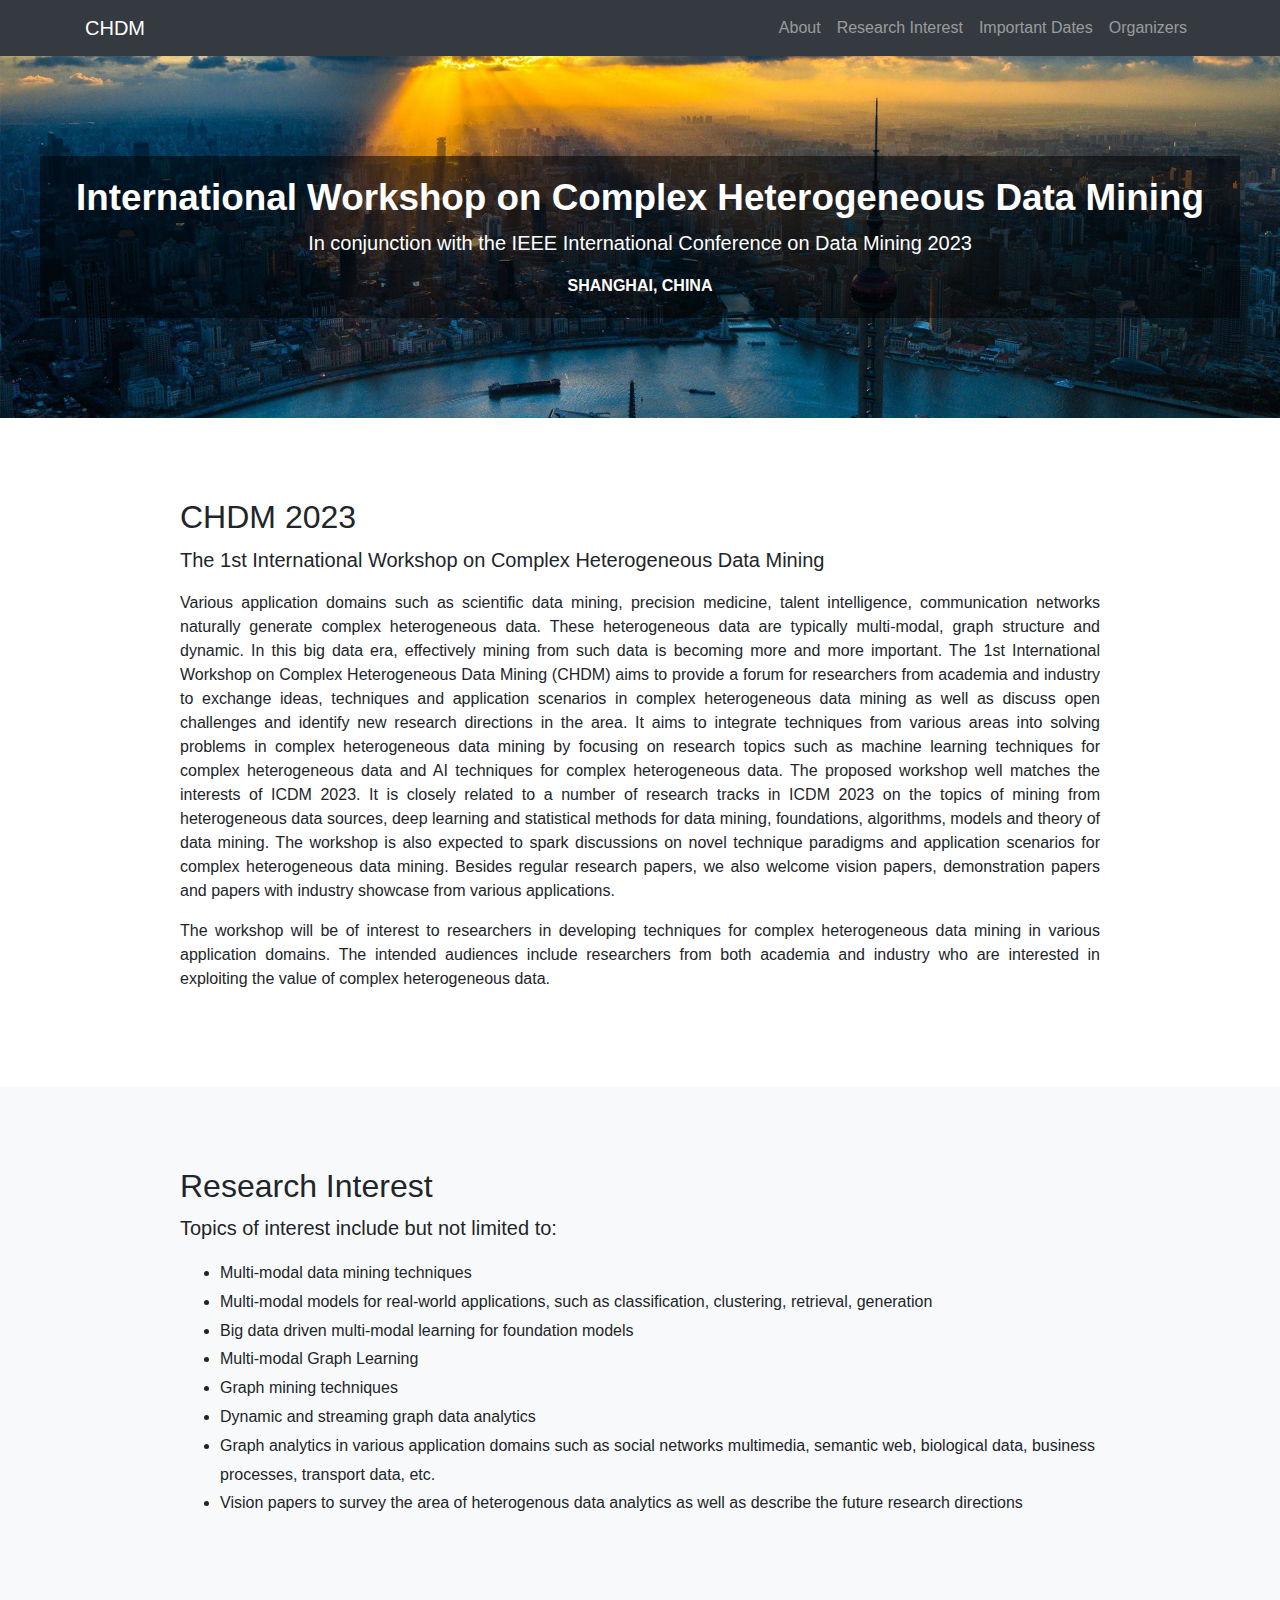
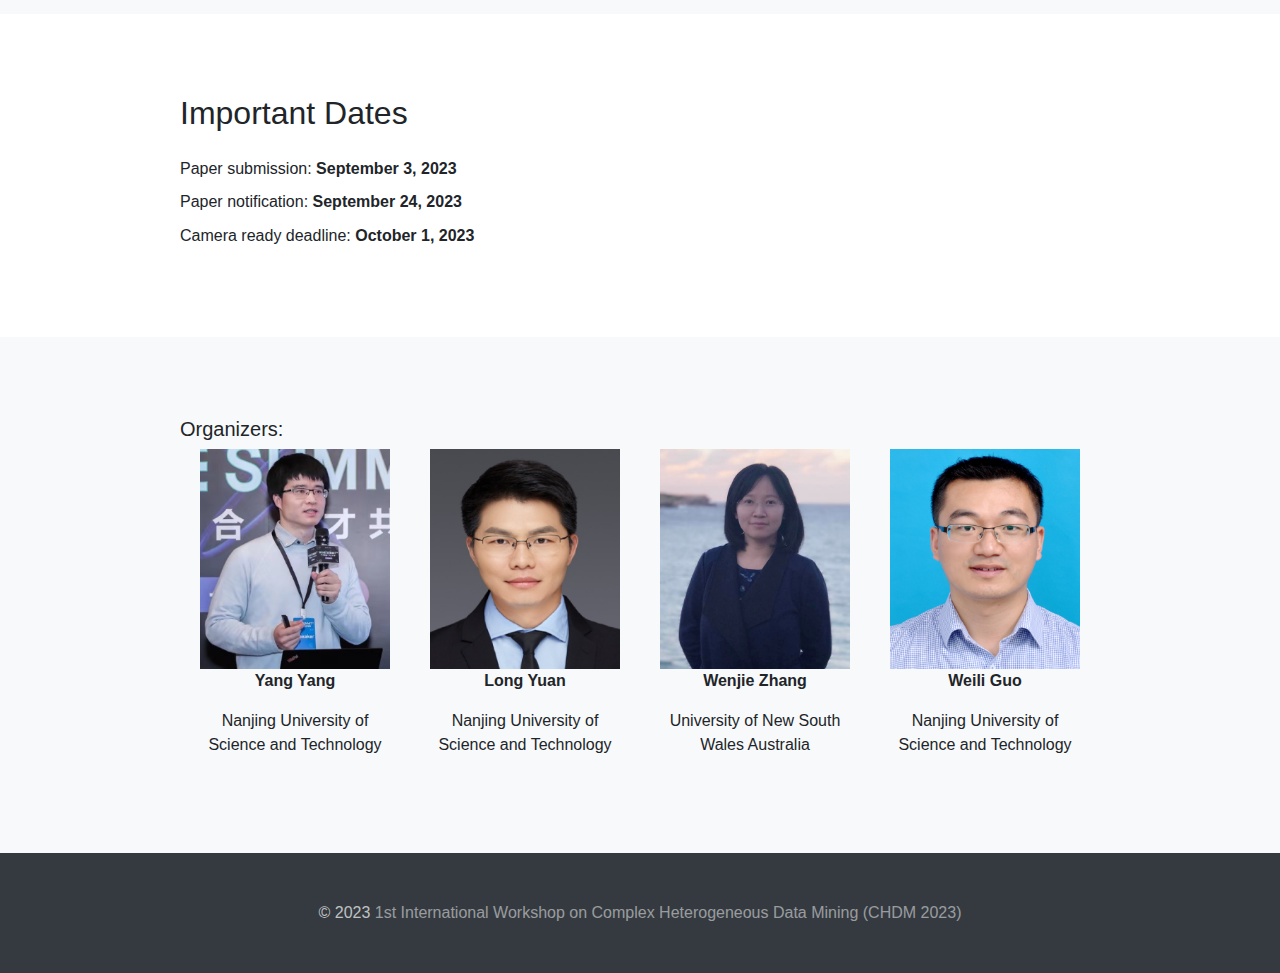
==== index.html @ 135520a4 "Update index.html" ====
<!DOCTYPE html>
<html lang="en">

  <head>

    <meta charset="utf-8">
    <meta name="viewport" content="width=device-width, initial-scale=1, shrink-to-fit=no">
    <meta name="description" content="International Workshop on Complex Heterogeneous Data Mining">
    <meta name="author" content="">
    <!-- <link rel = "shortcut icon" href=favicon.ico>  -->

    <title>CHDM</title>

    <!-- Bootstrap core CSS -->
    <link href="vendor/bootstrap/css/bootstrap.min.css" rel="stylesheet">
    <link href="vendor/magnific-popup/magnific-popup.css" rel="stylesheet" type="text/css">
    <link href="css/main.css" rel="stylesheet">
    <link href="css/modify_ysf.css" rel="stylesheet">

  </head>

  <body id="page-top">

    <!-- Navigation -->
    <nav class="navbar navbar-expand-lg navbar-dark bg-dark fixed-top" id="mainNav">
      <div class="container">
        <a class="navbar-brand js-scroll-trigger" href="#page-top">CHDM</a>
        <button class="navbar-toggler" type="button" data-toggle="collapse" data-target="#navbarResponsive" aria-controls="navbarResponsive" aria-expanded="false" aria-label="Toggle navigation">
          <span class="navbar-toggler-icon"></span>
        </button>
        <div class="collapse navbar-collapse" id="navbarResponsive">
          <ul class="navbar-nav ml-auto">
            <li class="nav-item">
              <a class="nav-link js-scroll-trigger" href="#about">About</a>
            </li>
            <li class="nav-item">
              <a class="nav-link js-scroll-trigger" href="#interest">Research Interest</a>
            </li>
            <!--
            <li class="nav-item">
              <a class="nav-link js-scroll-trigger" href="#format">Submission Guidelines</a>
            </li>
            -->
            <li class="nav-item">
              <a class="nav-link js-scroll-trigger" href="#date">Important Dates</a>
            </li>
 
            
            <li class="nav-item">
              <a class="nav-link js-scroll-trigger" href="#organizers">Organizers</a>
            </li>
            <!--
            <li class="nav-item">
              <a class="nav-link js-scroll-trigger" href="#pc">Program Committee</a>
            </li>
            -->
            <!--
            <li class="nav-item">
              <a class="nav-link js-scroll-trigger" href="#program">Program</a>
            </li>
            -->
          </ul>
        </div>
      </div>
    </nav>

    <!-- <header class="bg-primary text-white"> -->
    <header class="text-white">
      <div class="container text-center banner" style="max-width: 1200px">
        <h1>International Workshop on Complex Heterogeneous Data Mining</h1>
        <p class="lead">In conjunction with the IEEE International Conference on Data Mining 2023</p>
        <strong>SHANGHAI, CHINA</strong>
      </div>
    </header>

    <section id="about">
      <div class="container">
        <div class="row">
          <div class="col-lg-10 mx-auto">
            <h2>CHDM 2023</h2>
            <p class="lead">The 1st International Workshop on Complex Heterogeneous Data Mining</p>
            <p class="text-justify">Various application domains such as scientific data mining, precision medicine, talent intelligence, communication networks naturally generate complex heterogeneous data. These heterogeneous data are typically multi-modal, graph structure and dynamic. In this big data era, effectively mining from such data is becoming more and more important. The 1st International Workshop on Complex Heterogeneous Data Mining (CHDM) aims to provide a forum for researchers from academia and industry to exchange ideas, techniques and application scenarios in complex heterogeneous data mining as well as discuss open challenges and identify new research directions in the area. It aims to integrate techniques from various areas into solving problems in complex heterogeneous data mining by focusing on research topics such as machine learning techniques for complex heterogeneous data and AI techniques for complex heterogeneous data. The proposed workshop well matches the interests of ICDM 2023. It is closely related to a number of research tracks in ICDM 2023 on the topics of mining from heterogeneous data sources, deep learning and statistical methods for data mining, foundations, algorithms, models and theory of data mining. The workshop is also expected to spark discussions on novel technique paradigms and application scenarios for complex heterogeneous data mining. Besides regular research papers, we also welcome vision papers, demonstration papers and papers with industry showcase from various applications.</p>
            <p class="text-justify">The workshop will be of interest to researchers in developing techniques for complex heterogeneous data mining in various application domains. The intended audiences include researchers from both academia and industry who are interested in exploiting the value of complex heterogeneous data.</p>
          </div>
        </div>
      </div>
    </section>

    <section id="interest" class="bg-light">
      <div class="container">
        <div class="row">
          <div class="col-lg-10 mx-auto">
            <h2>Research Interest</h2>
            <p class="lead">Topics of interest include but not limited to:</p>
            <ul class="interest">
              <li>Multi-modal data mining techniques</li>
              <li>Multi-modal models for real-world applications, such as classification, clustering, retrieval, generation</li>
              <li>Big data driven multi-modal learning for foundation models</li>
              <li>Multi-modal Graph Learning</li>
              <li>Graph mining techniques</li>
              <li>Dynamic and streaming graph data analytics</li>
              <li>Graph analytics in various application domains such as social networks multimedia, semantic web, biological data, business processes, transport data, etc.</li>
              <li>Vision papers to survey the area of heterogenous data analytics as well as describe the future research directions</li>

            </ul>
          </div>
        </div>
      </div>
    </section>

    <!--
    <section id="format">
      <div class="container">
        <div class="row">
          <div class="col-lg-8 mx-auto">
            <h2>Submission Guidelines</h2>
            <p>The proceedings of the workshops will be published jointly with the conference proceedings and all papers must be formatted following the <a href="http://conferences.cis.umac.mo/icde2019/" target="_blank">IEEE ICDE 2019</a> submission guidelines available at the conference webpage. We welcome research papers (full or short), vision papers, demo papers and industry papers showcasing graph analytics in real applications.</p>
            <p>Including the bibliography and any possible appendences,</p>
            <ul>
              <li>Full papers and vision papers should be a <strong>maximum of 8 pages</strong> in length</li>
              <li>Short papers, demo papers and industry papers should be a <strong>maximum of 4 pages</strong> in length. </li>
            </ul>
            <p>Please upload your submission to the LSGDA 2019 Research Track through the CMT system at: <a class="cmt" href="https://cmt3.research.microsoft.com/LSGDA2019/" target="_blank">https://cmt3.research.microsoft.com/LSGDA2019</a></p>
          </div>
        </div>
      </div>
    </section>



    -->
    <section id="date" >
      <div class="container" >
        <div class="row">
          <div class="col-lg-10 mx-auto">
            <h2 class="date-title">Important Dates</h2>
            <p class="date">Paper submission: <strong>September 3, 2023</strong></p>
            <p class="date">Paper notification: <strong>September 24, 2023</strong></p>
            <p class="date">Camera ready deadline: <strong>October 1, 2023</strong></p>
          </div>
        </div>
      </div>
    </section>
    
    <section id="organizers" class="bg-light">
      <div class="container">
        <div class="row">
          <div class="col-lg-10 mx-auto">
            <h2 class="lead">Organizers:</h2>
            <div class="col-lg-3 text-center" style="float: left">
              <img src="img/Yang.png" alt="" width='190px' height='220px'>
              <p><strong>Yang Yang</strong></p>
              <p>Nanjing University of Science and Technology</p>
            </div>
            <div class="col-lg-3 text-center" style="float: left">
              <img src="img/yuan.png" alt="" width='190px' height='220px'>
              <p><strong>Long Yuan</strong></p>
              <p>Nanjing University of Science and Technology</p>
            </div>
            <div class="col-lg-3 text-center" style="float: left">
              <img src="img/zhang.png" alt="" width='190px' height='220px'>
              <p><strong>Wenjie Zhang</strong></p>
              <p>University of New South Wales Australia</p>
            </div>
            <div class="col-lg-3 text-center" style="float: left">
              <img src="img/guo.png" alt="" width='190px' height='220px'>
              <p><strong>Weili Guo</strong></p>
              <p>Nanjing University of Science and Technology</p>
            </div>
          </div>
        </div>
      </div>
    </section>
    <!--
    <section id="pc" >
      <div class="container">
        <div class="row">
          <div class="col-lg-10 mx-auto">
            <p class="lead">Members of the program committee:</p>
            <ul>
              <li><strong>Aamir Cheema</strong>, Monash University</li>
              <li><strong>Farid Razzak</strong>, Rutgers</li>
              <li><strong>Xiaoyang Wang</strong>, The University of New South Wales</li>
              <li><strong>Dong Wen</strong>, The University of New South Wales</li>
              <li><strong>Rong Zhu</strong>, Alibaba Group</li>
              <li><strong>Haida Zhang</strong>, WorldQuant</li>
              <li><strong>Xing Feng</strong>, Google</li>
              <li><strong>Kai Wang</strong>, University of Warwick</li>
              <li><strong>Weiren Yu</strong>, Hong Kong Baptist University</li>
              <li><strong>Xiang Zhao</strong>, National University of Defence Technology</li>
              <li><strong>Zhifei Chen</strong>, Nanjing University of Science and Technology</li>
              <li><strong>Shuo Chen</strong>, RIKEN</li>
              <li><strong>Jian Wang</strong>, The Hong Kong Polytechnic University</li>
              <li><strong>Yanjie Fu</strong>, Missouri University of Science and Technology</li>
              <li><strong>Daihai Yu</strong>, Bai Inc</li>
              <li><strong>Chao Ma</strong>, Bytedance Inc</li>
              <li><strong>Haochao Ying</strong>, ZheJiang University</li>
              <li><strong>Haoyi Zhou</strong>, Beijing University of Aeronautics and Astronautics</li>
              <li><strong>Abhishek Gupta</strong>, Nanyang Technological University</li>
              <li><strong>Nick Zhang</strong>, Nanyang Technological University</li>
            </ul>
          </div>
        </div>
      </div>
    </section>
    -->
    <!--
    <section id="program">
      <div class="container">
        <div class="row">
          <div class="col-lg-8 mx-auto">
            <h2 class="mb-4">Workshop Programs</h2>


            <table>
                <tbody>
                  <tr>
                    <td width="120px">08:30-08:35</td>
                    <td><h4 class="font-weight-normal">Welcome</h4></td>
                  </tr>
                  <tr>
                    <td>08:35-09:15</td>
                    <td><h4>Keynote I</h4>
                      <div class="font-weight-bold"><a href="#k1" class="keynote-link text-dark portfolio-item">Processing SPARQL Queries Over Distributed RDF Graphs—A Partial Evaluation and Assembly Approach</a></div>
                      <div>Lei Zou (Peking University)</div>
                    </td>
                  </tr>
                  <tr>
                    <td>09:20-10:00</td>
                    <td><h4>Keynote II</h4>
                      <div class="font-weight-bold"><a href="#k2" class="keynote-link text-dark">Architecting a Comprehensive Enterprise Graph Platform</a></div>
                      <div>Yinglong Xia (Huawei Research America)</div>
                    </td>
                  </tr>
                  <tr>
                    <td width="120px">10:00-10:30</td>
                    <td><h4 class="font-weight-normal">Coffee Break</h4></td>
                  </tr>
                  <tr>
                    <td>10:30-12:00</td>
                    <td><h4>Session I: Graph & Algorithms</h4>
                      <div class="font-weight-bold">Reachability in Large Graphs using Bloom Filters</div>
                      <p>Arkaprava Saha (Nanyang Technological University), Neha Sengupta (IIT Delhi), Maya Ramanath (IIT Delhi)</p>
                      <div class="font-weight-bold">Triangle counting on GPU using fine-grained task distribution</div>
                      <p>Lin Hu (Peking University), Naiqing Guan (Peking University), Lei Zou (Peking University)</p>
                      <div class="font-weight-bold">Efficient Parallel Computing of Graph Edit Distance</div>
                      <p>Ran Wang (East China Normal University), Yixiang Fang (University of New South Wales), Xing Feng (Bloomberg)</p>
                      <div class="font-weight-bold">MPMatch: A Multi-Core Parallel Subgraph Matching Algorithm</div>
                      <p>Xin Jin (East China Normal University), Longbin Lai (University of New South Wales)</p>
                    </td>
                  </tr>
                  <tr>
                    <td width="120px">12:00-13:30</td>
                    <td><h4 class="font-weight-normal">Lunch Break</h4></td>
                  </tr>
                  <tr>
                    <td>13:30-15:00</td>
                    <td><h4>Session II: Graph & Applications</h4>
                      <div class="font-weight-bold">Improving Distribued Subgraph Matching Algorithm on Timely Dataflow</div>
                      <p>Zhengmin Lai (East China Normal University), Zhengyi Yang (University of New South Wales, Sydney), Longbin Lai (University of New South Wales, Sydney)</p>
                      <div class="font-weight-bold">Classification of Medical Images with Synergic Graph Convolutional Networks</div>
                      <p>Bin Yang (Harbin Engineering University), Haiwei Pan (Harbin Engineering University)</p>
                      <div class="font-weight-bold">Skyline Nearest Neighbor Search on Multi-Layer Graphs</div>
                      <p>Wanqi Liu (University of Technology Sydney), Dong Wen (University of Technology Sydney), Hanchen Wang (University of Technology Sydney), Fan Zhang (University of New South Wales), Xubo Wang (University of Technology Sydney)</p>
                      <div class="font-weight-bold">Semantic Similarity Computation in Knowledge Graphs: Comparisons and Improvements</div>
                      <p>Chaoqun Yang (Wuhan University), Yuanyuan Zhu (Wuhan University), Ming Zhong (Wuhan University), Rongrong Li (Wuhan University)</p>
                    </td>
                  </tr>
                  <tr>
                    <td width="120px">15:00-15:30</td>
                    <td><h4 class="font-weight-normal">Coffee Break</h4></td>
                  </tr>
                  <tr>
                    <td>15:30-16:40</td>
                    <td><h4>Session III: Social Networks</h4>
                      <div class="font-weight-bold">A Method for Scalable First-Order Rule Learning on Twitter Data</div>
                      <p>Monica Senapati (University of Missouri-Kansas City), Laurent Njilla (Air Force Research Lab), Praveen Rao (University of Missouri-Kansas City)</p>
                      <div class="font-weight-bold">Elites Tweet? Characterizing the Twitter Verified User Network</div>
                      <p>Indraneil Paul (IIIT Hyderabad), Abhinav Khattar (IIIT Delhi), Ponnurangam Kumaraguru (IIIT Hyderabad), Manish Gupta (Microsoft Bing), Shaan Chopra (Indraprastha Institute of Information Technology, Delhi) </p>
                      <div class="font-weight-bold">Generating Synthetic Graphs for Large Sensitive and Correlated Social Networks</div>
                      <p>Ju Xin (Ju Xin), Xiaofeng Zhang (Harbin Institute of Technology) , William Cheung (Hong Kong Baptist University)</p>
                    </td>
                  </tr>
                </tbody>
            </table>


          </div>
        </div>
      </div>
    </section>
    -->

    <!-- key note 1 -->
    <div class="portfolio-modal mfp-hide" id="k1">
      <div class="portfolio-modal-dialog bg-white">
        <a class="close-button d-none d-md-block portfolio-modal-dismiss text-dark" href="#">
        <span>&times;</span>
      </a>
        <div class="container text-center">
          <div class="row">
            <div class="col-lg-8 mx-auto">
              <h5 class=" mb-0">Processing SPARQL Queries Over Distributed RDF Graphs - <br/>
              A Partial Evaluation and Assembly Approach</h4>
              <hr class="star-dark mb-3">
              <h5>Prof. Lei Zou</h5>
              <p class="mb-5">Peking University</p>
              <p><strong>Abstract</strong></p>
              <p class="text-justify mb-5">
                We propose techniques for processing SPARQL queries over a large RDF graph in a distributed environment. We adopt a "partial evaluation and assembly" framework. Answering a SPARQL query Q is equivalent to finding subgraph matches of the query graph Q over RDF graph G. Based on properties of subgraph matching over a distributed graph, we introduce local partial match as partial answers in each fragment of RDF graph G. For assembly, we propose two methods: centralized and distributed assembly.
              </p>
              <p><strong>Short Biography</strong></p>
              <p class="text-justify mb-5">
                Lei Zou received his BS degree and Ph.D. degree in Computer Science at Huazhong University of Science and Technology (HUST) in 2003 and 2009, respectively. He received a CCF (China Computer Federation) Doctoral Dissertation Nomination Award in 2009, won Second Class Prize of CCF Natural Science Award in 2014 and Second Class Prize of Natural Science of the Ministry of Education, China in 2017. Since September 2009, he joined Institute of Computer Science and Technology (ICST) of Peking University (PKU) as a faculty member. He has been a professor in PKU since August 2017. Before joining PKU, he visited Hong Kong University of Science and Technology in 2007 and University of Waterloo in 2008 as a visiting scholar. His recent research interests include graph databases, knowledge graph, particularly in graph-based RDF data management. He has published more than 50 papers, including more than 30 papers published in reputed journals and major international conferences, such as SIGMOD, VLDB, ICDE, TODS, TKDE, VLDB Journal. Lei Zou's research is supported by NSFC-Young Excellent Talent Project and National Key Research and Development Program of China.
              </p>
              <a class="btn btn-dark btn-lg rounded-pill portfolio-modal-dismiss" href="#">Close</a>
            </div>
          </div>
        </div>
      </div>
    </div>

    <!-- key note 1 -->
    <div class="portfolio-modal mfp-hide" id="k2">
      <div class="portfolio-modal-dialog bg-white">
        <a class="close-button d-none d-md-block portfolio-modal-dismiss text-dark" href="#">
        <span>&times;</span>
      </a>
        <div class="container text-center">
          <div class="row">
            <div class="col-lg-8 mx-auto">
              <h5 class=" mb-0">Architecting a Comprehensive Enterprise Graph Platform</h4>
              <hr class="star-dark mb-3">
              <h5>Dr. Yinglong Xia </h5>
              <p class="mb-5">Huawei Research America</p>
              <p><strong>Abstract</strong></p>
              <p class="text-justify mb-5">
                Graph technology has been playing increasingly important roles in various machine learning, data analytics, and resource management domains, thus more and more companies have been adopting/utilizing graph platforms, either on cloud or on premise, to support their business. In this talk, we will investigate various factors that contribute to the success of a graph platform for enterprise use, ranging from graph data organization, runtime scheduling, analytics optimization, to some thoughts on recent graph deep learning frameworks. We will discuss through some concrete examples on how to effectively put together the above building blocks, so as to form a comprehensive graph platform delivering efficient end-to-end performance to meet the requirements in many industrial scenarios. At last, we will brief some recent activities in graph technology community, such as the discussions on its standardization, along with the summary of the challenges and opportunities.
              </p>
              <p><strong>Short Biography</strong></p>
              <p class="text-justify mb-5">
                Yinglong Xia is a chief architect at Huawei Research America, working on AI platforms and Graph Engine Service (GES, https://www.huaweicloud.com/en-us/product/ges.html). Prior to that, he was a technical leader and research staff member at IBM Watson Research Center, exploring graph database and reasoning framework, creating the IBM System G (http://systemg.mybluemix.net/) platform. He has solid experience in both industrial research and product development, already published 60+ technical papers and filed 30+ patents. He serves as a technical advisory committee (TAC) member in Linux Foundation, a board member of LDBC, and an associate editor of IEEE trans. Knowledge and Data Engineering (TKDE), and IEEE trans. Big Data (TBD); he is a general co-chair of IEEE HiPC'19, vice co-chair of IEEE BigData'19, TPC member of KDD'19, VLDB'19, and ICDE'19, etc.
              </p>
              <a class="btn btn-dark btn-lg rounded-pill portfolio-modal-dismiss" href="#">Close</a>
            </div>
          </div>
        </div>
      </div>
    </div>

    <!-- Footer -->
    <footer class="py-5 bg-dark">
      <div class="container">
        <!-- <p class="m-0 text-center text-white">Copyright &copy; abc</p> -->
        <p class="m-0 text-center text-white-50"><span class="text-white-80">&copy 2023</span> 1st International Workshop on Complex Heterogeneous Data Mining (CHDM 2023)</p>
      </div>
      <!-- /.container -->
    </footer>

    <!-- Bootstrap core JavaScript -->
    <script src="vendor/jquery/jquery.min.js"></script>
    <script src="vendor/bootstrap/js/bootstrap.bundle.min.js"></script>

    <!-- Plugin JavaScript -->
    <script src="vendor/jquery-easing/jquery.easing.min.js"></script>
    <script src="vendor/magnific-popup/jquery.magnific-popup.min.js"></script>

    <script src="js/scrolling-nav.js"></script>

  </body>

</html>
---- css/main.css ----
header {
  padding: 154px 0 100px;
  background: url(../img/m1.png) no-repeat;
  background-position: center;
  background-size: 100%;
}

.banner{
	background: rgba(0,0,0,.5)!important;
	padding-top: 20px;
	padding-bottom: 20px;
}




@media (min-width: 992px) {
  header {
    padding: 156px 0 100px;
  }
}

section {
  padding: 150px 0;
}


h1{
	font-size: 2.3rem;
	font-weight: bold;
}

/*.header-bg{
	background:white url(../img/s2.jpg) no-repeat center;
	background-size: auto 100%;
}*/

.interest{
	line-height: 1.8;
}

.date-title{
	margin-bottom: 1.5rem;
}
.date{
	margin-bottom: 0.6rem;
}

.name-title{
	margin-bottom: 0.2rem;
}

.text-white-80{
	color: rgba(255,255,255,.7)!important;
}

.cmt{
	text-decoration: underline;
}

#program tr {
  border-top: 1px solid #dee2e6;
}

#program tr td, #program tr td p{
  text-align: left;
}

#program tr td{
  vertical-align: top;
}

#program tr td h4 {
  font-size: 1.1rem;
}

#program tr td{
  padding: 10px 0 5px 0;
}



.portfolio-modal .portfolio-modal-dialog {
  padding: 3rem 1rem;
  min-height: calc(50vh - 2rem);
  margin: 1rem calc(1rem - 8px);
  position: relative;
  z-index: 2;
  -webkit-box-shadow: 0 0 3rem 1rem rgba(0, 0, 0, 0.5);
  box-shadow: 0 0 3rem 1rem rgba(0, 0, 0, 0.5);
}

.portfolio-modal .portfolio-modal-dialog .close-button {
  position: absolute;
  top: 2rem;
  right: 2rem;
}

.portfolio-modal .portfolio-modal-dialog .close-button span{
  line-height: 38px;
  font-size: 2em;
}

.portfolio-modal .portfolio-modal-dialog .close-button:hover{
	text-decoration: none;
}



@media (min-width: 768px) {
  .portfolio-modal .portfolio-modal-dialog {
    min-height: 50vh;
    padding: 5rem;
    margin: 3rem calc(3rem - 8px);
  }

}
---- css/modify_ysf.css ----
section {
    padding: 80px 0 !important;
}
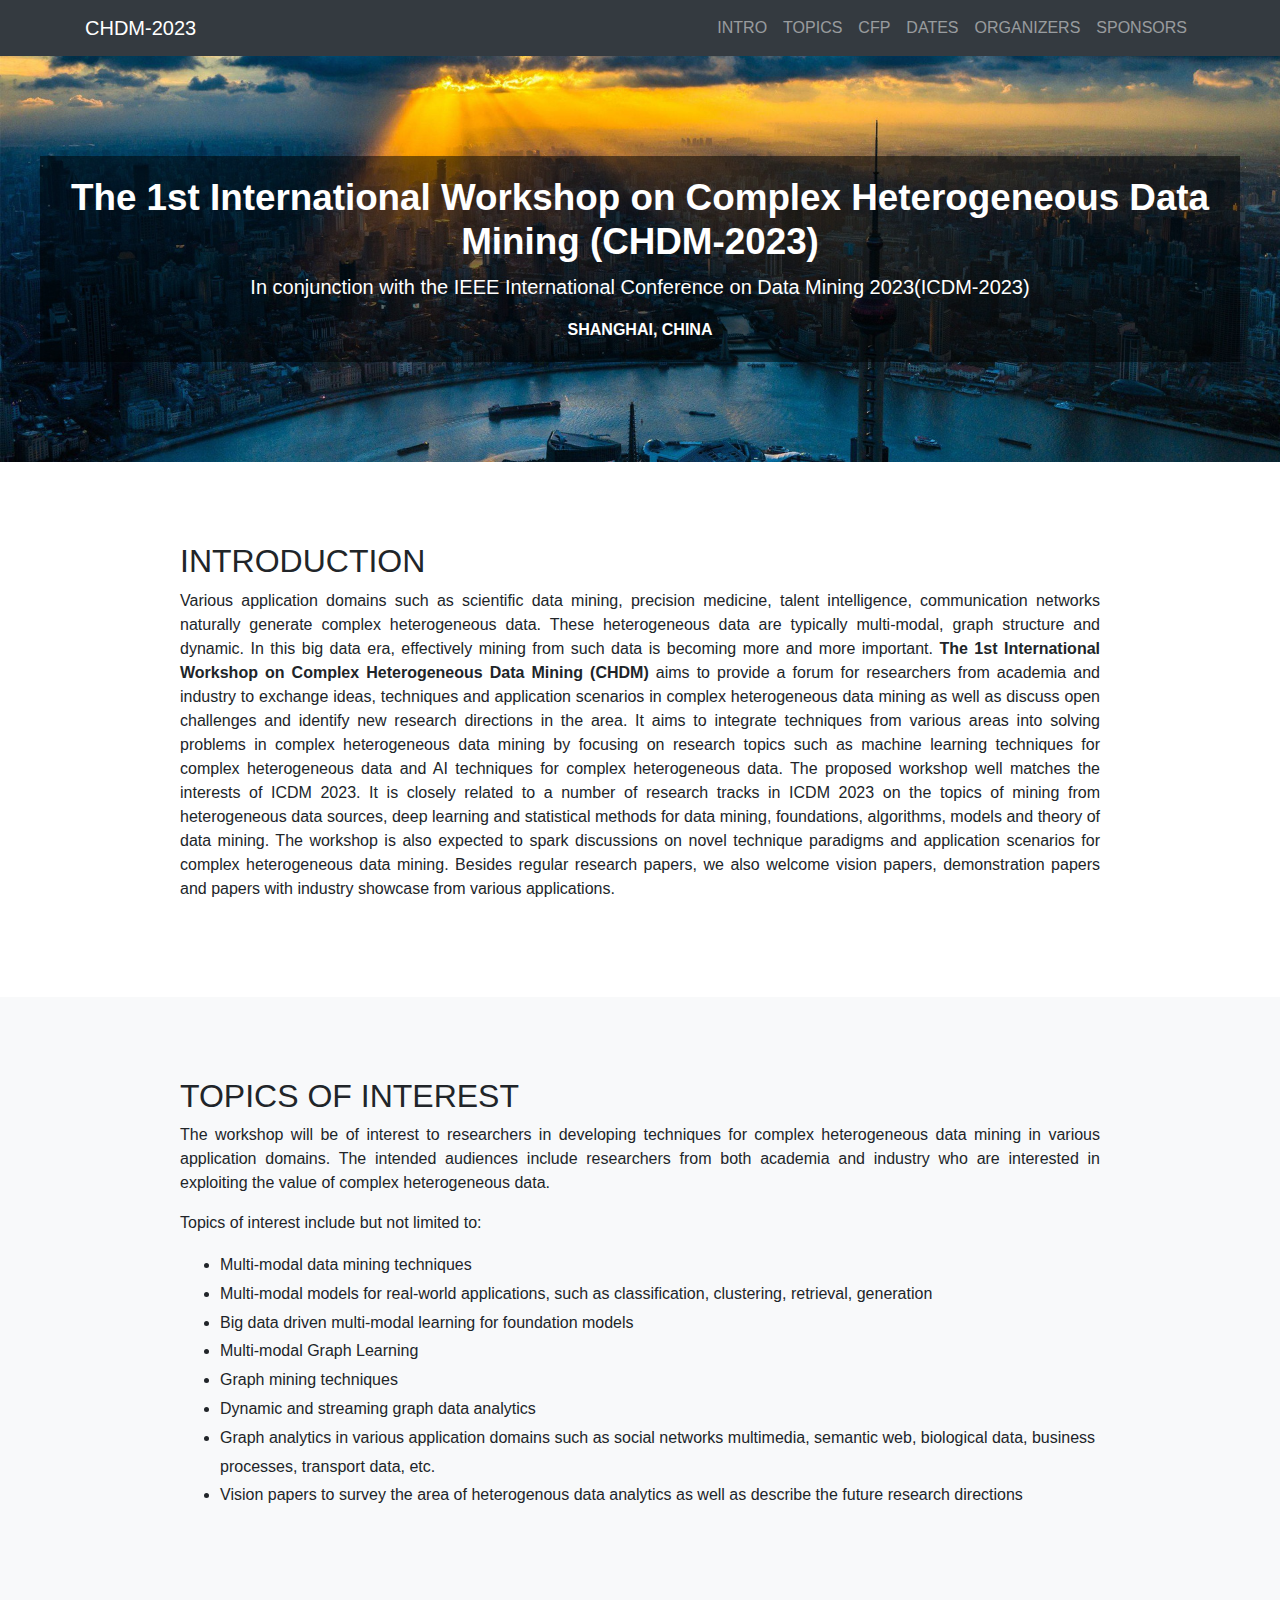
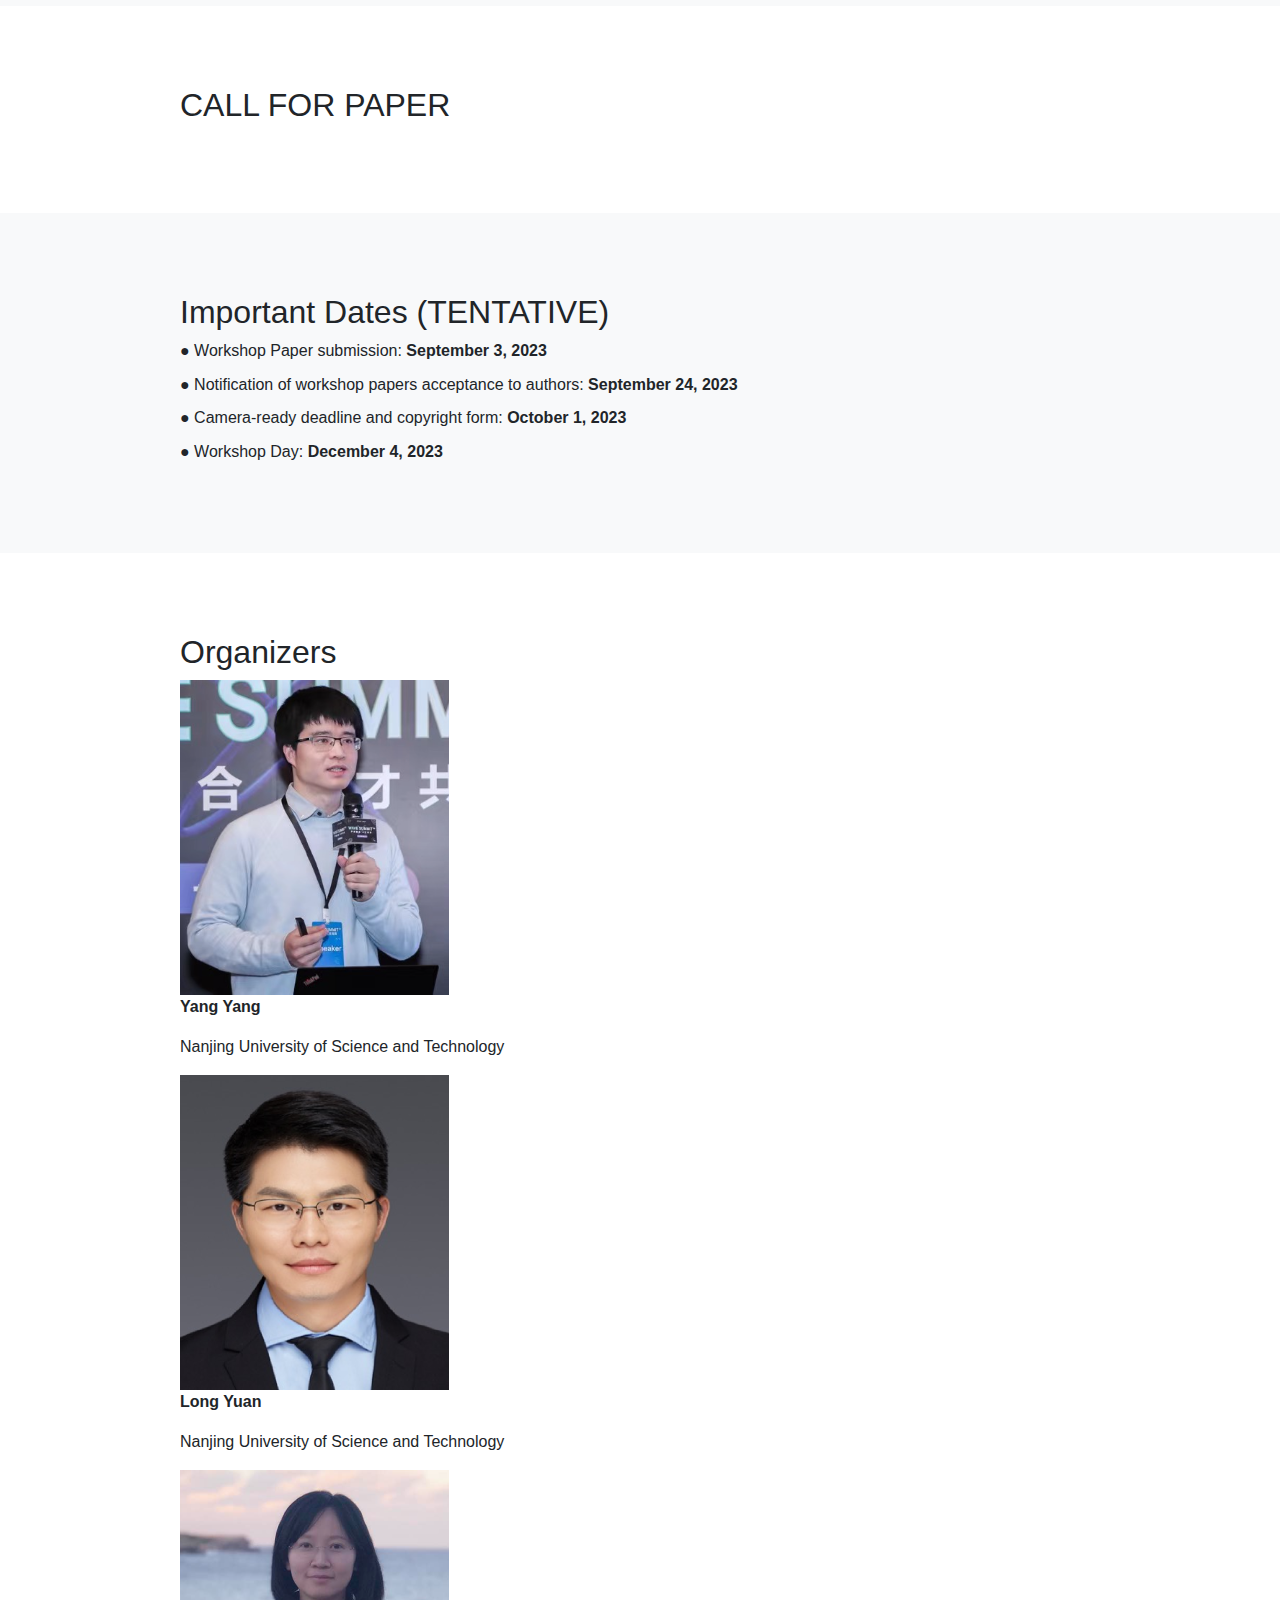
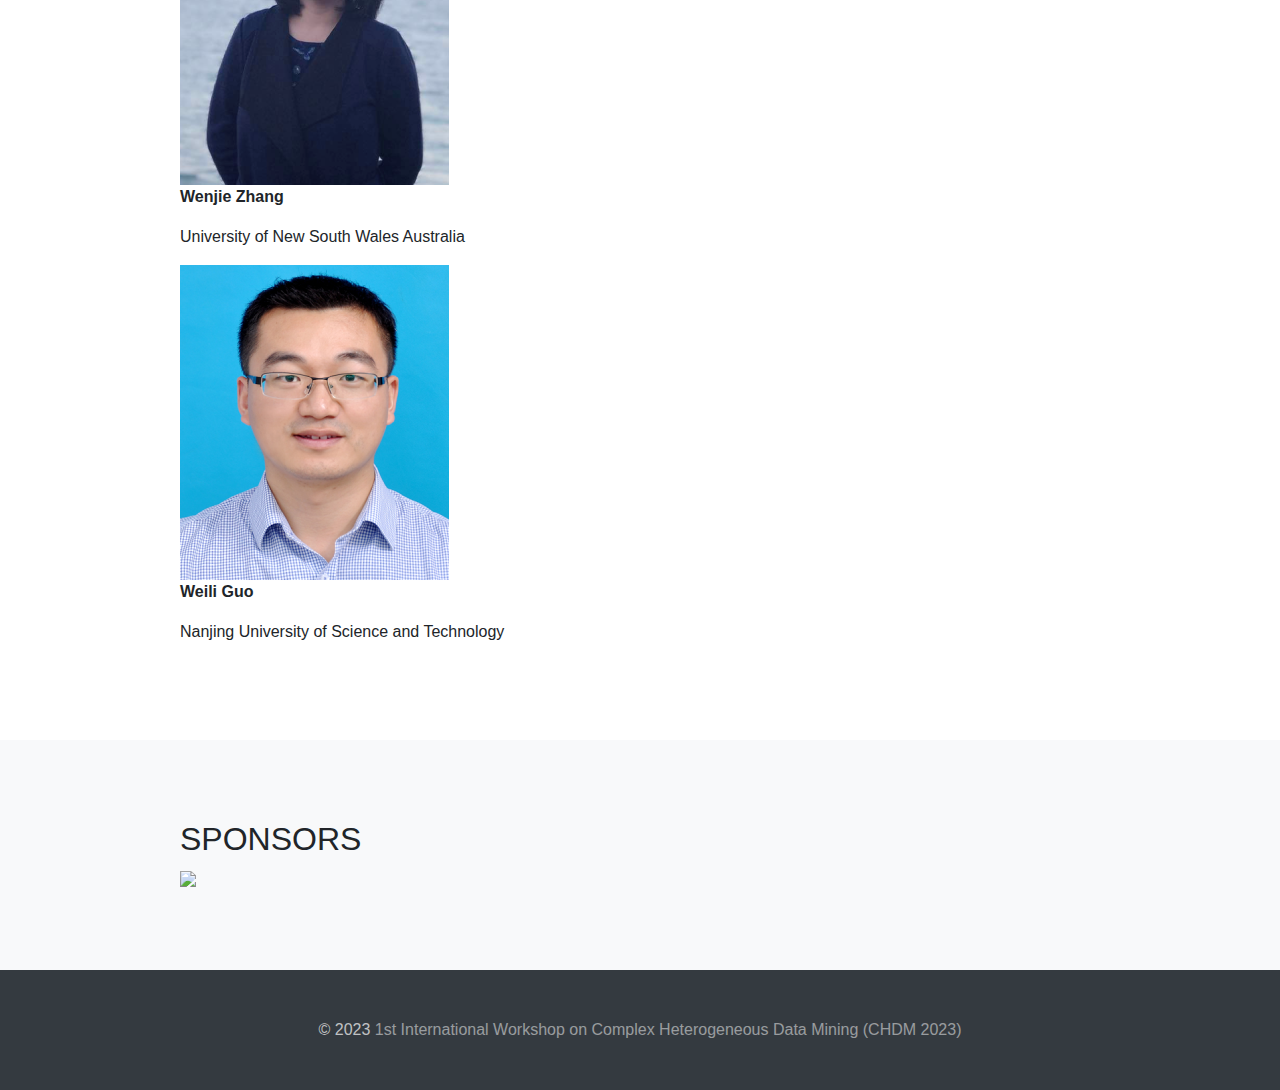
==== commit fc6d2c79: "Add files via upload" ====
--- a/index.html
+++ b/index.html
@@ -5,11 +5,11 @@
 
     <meta charset="utf-8">
     <meta name="viewport" content="width=device-width, initial-scale=1, shrink-to-fit=no">
-    <meta name="description" content="International Workshop on Complex Heterogeneous Data Mining">
+    <meta name="description" content="The 1st International Workshop on Complex Heterogeneous Data Mining">
     <meta name="author" content="">
     <!-- <link rel = "shortcut icon" href=favicon.ico>  -->
 
-    <title>CHDM</title>
+    <title>CHDM-2023</title>
 
     <!-- Bootstrap core CSS -->
     <link href="vendor/bootstrap/css/bootstrap.min.css" rel="stylesheet">
@@ -24,17 +24,17 @@
     <!-- Navigation -->
     <nav class="navbar navbar-expand-lg navbar-dark bg-dark fixed-top" id="mainNav">
       <div class="container">
-        <a class="navbar-brand js-scroll-trigger" href="#page-top">CHDM</a>
+        <a class="navbar-brand js-scroll-trigger" href="#page-top">CHDM-2023</a>
         <button class="navbar-toggler" type="button" data-toggle="collapse" data-target="#navbarResponsive" aria-controls="navbarResponsive" aria-expanded="false" aria-label="Toggle navigation">
           <span class="navbar-toggler-icon"></span>
         </button>
         <div class="collapse navbar-collapse" id="navbarResponsive">
           <ul class="navbar-nav ml-auto">
             <li class="nav-item">
-              <a class="nav-link js-scroll-trigger" href="#about">About</a>
-            </li>
-            <li class="nav-item">
-              <a class="nav-link js-scroll-trigger" href="#interest">Research Interest</a>
+              <a class="nav-link js-scroll-trigger" href="#about">INTRO</a>
+            </li>
+            <li class="nav-item">
+              <a class="nav-link js-scroll-trigger" href="#interest">TOPICS</a>
             </li>
             <!--
             <li class="nav-item">
@@ -42,12 +42,17 @@
             </li>
             -->
             <li class="nav-item">
-              <a class="nav-link js-scroll-trigger" href="#date">Important Dates</a>
-            </li>
- 
-            
-            <li class="nav-item">
-              <a class="nav-link js-scroll-trigger" href="#organizers">Organizers</a>
+              <a class="nav-link js-scroll-trigger" href="#cfp">CFP</a>
+            </li>
+            <li class="nav-item">
+              <a class="nav-link js-scroll-trigger" href="#date">DATES</a>
+            </li>
+
+            <li class="nav-item">
+              <a class="nav-link js-scroll-trigger" href="#organizers">ORGANIZERS</a>
+            </li>
+            <li class="nav-item">
+              <a class="nav-link js-scroll-trigger" href="#sponsors">SPONSORS</a>
             </li>
             <!--
             <li class="nav-item">
@@ -67,8 +72,8 @@
     <!-- <header class="bg-primary text-white"> -->
     <header class="text-white">
       <div class="container text-center banner" style="max-width: 1200px">
-        <h1>International Workshop on Complex Heterogeneous Data Mining</h1>
-        <p class="lead">In conjunction with the IEEE International Conference on Data Mining 2023</p>
+        <h1>The 1st International Workshop on Complex Heterogeneous Data Mining (CHDM-2023)</h1>
+        <p class="lead">In conjunction with the IEEE International Conference on Data Mining 2023(ICDM-2023)</p>
         <strong>SHANGHAI, CHINA</strong>
       </div>
     </header>
@@ -77,21 +82,21 @@
       <div class="container">
         <div class="row">
           <div class="col-lg-10 mx-auto">
-            <h2>CHDM 2023</h2>
-            <p class="lead">The 1st International Workshop on Complex Heterogeneous Data Mining</p>
-            <p class="text-justify">Various application domains such as scientific data mining, precision medicine, talent intelligence, communication networks naturally generate complex heterogeneous data. These heterogeneous data are typically multi-modal, graph structure and dynamic. In this big data era, effectively mining from such data is becoming more and more important. The 1st International Workshop on Complex Heterogeneous Data Mining (CHDM) aims to provide a forum for researchers from academia and industry to exchange ideas, techniques and application scenarios in complex heterogeneous data mining as well as discuss open challenges and identify new research directions in the area. It aims to integrate techniques from various areas into solving problems in complex heterogeneous data mining by focusing on research topics such as machine learning techniques for complex heterogeneous data and AI techniques for complex heterogeneous data. The proposed workshop well matches the interests of ICDM 2023. It is closely related to a number of research tracks in ICDM 2023 on the topics of mining from heterogeneous data sources, deep learning and statistical methods for data mining, foundations, algorithms, models and theory of data mining. The workshop is also expected to spark discussions on novel technique paradigms and application scenarios for complex heterogeneous data mining. Besides regular research papers, we also welcome vision papers, demonstration papers and papers with industry showcase from various applications.</p>
+            <h2 class="section-title">INTRODUCTION</h2>
+            <!-- <p class="lead">The 1st International Workshop on Complex Heterogeneous Data Mining</p> -->
+            <p class="text-justify">Various application domains such as scientific data mining, precision medicine, talent intelligence, communication networks naturally generate complex heterogeneous data. These heterogeneous data are typically multi-modal, graph structure and dynamic. In this big data era, effectively mining from such data is becoming more and more important. <strong>The 1st International Workshop on Complex Heterogeneous Data Mining (CHDM)</strong> aims to provide a forum for researchers from academia and industry to exchange ideas, techniques and application scenarios in complex heterogeneous data mining as well as discuss open challenges and identify new research directions in the area. It aims to integrate techniques from various areas into solving problems in complex heterogeneous data mining by focusing on research topics such as machine learning techniques for complex heterogeneous data and AI techniques for complex heterogeneous data. The proposed workshop well matches the interests of ICDM 2023. It is closely related to a number of research tracks in ICDM 2023 on the topics of mining from heterogeneous data sources, deep learning and statistical methods for data mining, foundations, algorithms, models and theory of data mining. The workshop is also expected to spark discussions on novel technique paradigms and application scenarios for complex heterogeneous data mining. Besides regular research papers, we also welcome vision papers, demonstration papers and papers with industry showcase from various applications.</p>
+          </div>
+        </div>
+      </div>
+    </section>
+
+    <section id="interest" class="bg-light">
+      <div class="container">
+        <div class="row">
+          <div class="col-lg-10 mx-auto">
+            <h2 class="section-title">TOPICS OF INTEREST</h2>
             <p class="text-justify">The workshop will be of interest to researchers in developing techniques for complex heterogeneous data mining in various application domains. The intended audiences include researchers from both academia and industry who are interested in exploiting the value of complex heterogeneous data.</p>
-          </div>
-        </div>
-      </div>
-    </section>
-
-    <section id="interest" class="bg-light">
-      <div class="container">
-        <div class="row">
-          <div class="col-lg-10 mx-auto">
-            <h2>Research Interest</h2>
-            <p class="lead">Topics of interest include but not limited to:</p>
+            <p class="text-justify"">Topics of interest include but not limited to:</p>
             <ul class="interest">
               <li>Multi-modal data mining techniques</li>
               <li>Multi-modal models for real-world applications, such as classification, clustering, retrieval, generation</li>
@@ -101,13 +106,25 @@
               <li>Dynamic and streaming graph data analytics</li>
               <li>Graph analytics in various application domains such as social networks multimedia, semantic web, biological data, business processes, transport data, etc.</li>
               <li>Vision papers to survey the area of heterogenous data analytics as well as describe the future research directions</li>
-
             </ul>
           </div>
         </div>
       </div>
     </section>
-
+    <section id="cfp">
+      <div class="container">
+        <div class="row">
+          <div class="col-lg-10 mx-auto">
+            <h2 class="section-title">CALL FOR PAPER</h2>
+            <!-- <p class="text-justify">We invite the submission of regular research papers (max 8 pages plus 2 extra pages), including all content and references. Submissions must be in PDF format, and formatted according to <a href="https://www.ieee.org/conferences/publishing/templates.html" target="_blank">the new Standard IEEE Conference Proceedings Template.</a> </p>
+            <p class="text-justify">Submitted papers will be assessed based on their novelty, technical quality, potential impact, insightfulness, depth, clarity, and reproducibility. Considering the practical characteristics of this workshop, to enrich the presentations, we strongly encourage the authors to submit their demonstrations, e.g., intelligent system for career analytics, which will also be evaluated during the review process.</p>
+            <p class="text-justify">All the papers are required to be submitted via the <a href="https://easychair.org/account/signin?l=tCY8hMiQQ12gNKC6hd9pV4" target="_blank">EasyChair</a> system.</p>
+            <p class="text-justify">By the unique ICDM tradition, all accepted workshop papers will be published in the dedicated ICDMW proceedings published by the IEEE Computer Society Press. </p>
+           -->
+          </div>
+        </div>
+      </div>
+    </section>
     <!--
     <section id="format">
       <div class="container">
@@ -129,25 +146,57 @@
 
 
     -->
-    <section id="date" >
+    <section id="date" class="bg-light">
       <div class="container" >
         <div class="row">
           <div class="col-lg-10 mx-auto">
-            <h2 class="date-title">Important Dates</h2>
-            <p class="date">Paper submission: <strong>September 3, 2023</strong></p>
-            <p class="date">Paper notification: <strong>September 24, 2023</strong></p>
-            <p class="date">Camera ready deadline: <strong>October 1, 2023</strong></p>
+            <h2 class="section-title">Important Dates (TENTATIVE)</h2>
+            <p class="date">● Workshop Paper submission: <strong>September 3, 2023</strong></p>
+            <p class="date">● Notification of workshop papers acceptance to authors: <strong>September 24, 2023</strong></p>
+            <p class="date">● Camera-ready deadline and copyright form: <strong>October 1, 2023</strong></p>
+            <p class="date">● Workshop Day: <strong>December 4, 2023</strong></p>
           </div>
         </div>
       </div>
     </section>
     
-    <section id="organizers" class="bg-light">
-      <div class="container">
-        <div class="row">
-          <div class="col-lg-10 mx-auto">
-            <h2 class="lead">Organizers:</h2>
-            <div class="col-lg-3 text-center" style="float: left">
+    <section id="organizers" >
+      <div class="container">
+        <div class="row">
+          <div class="col-lg-10 mx-auto">
+            <h2 class="section-title">Organizers</h2>
+            <div class="img_container">
+              <div class="item">
+                <img class="image" src="img/Yang.png">
+                <div class="img_caption">
+                  <p><strong>Yang Yang</strong></p>
+                  <p>Nanjing University of Science and Technology</p>
+                </div>
+              </div>
+
+              <div class="item">
+                <img class="image" src="img/yuan.png">
+                <div class="img_caption">
+                  <p><strong>Long Yuan</strong></p>
+                  <p>Nanjing University of Science and Technology</p>
+                </div>
+              </div>
+              <div class="item">
+                <img class="image" src="img/zhang.png">
+                <div class="img_caption">
+                  <p><strong>Wenjie Zhang</strong></p>
+                  <p>University of New South Wales Australia</p>
+                </div>
+              </div>
+              <div class="item">
+                <img class="image" src="img/guo.png">
+                <div class="img_caption">
+                  <p><strong>Weili Guo</strong></p>
+                  <p>Nanjing University of Science and Technology</p>
+                </div>
+              </div>
+            </div>
+            <!-- <div class="col-lg-3 text-center" style="float: left">
               <img src="img/Yang.png" alt="" width='190px' height='220px'>
               <p><strong>Yang Yang</strong></p>
               <p>Nanjing University of Science and Technology</p>
@@ -166,11 +215,26 @@
               <img src="img/guo.png" alt="" width='190px' height='220px'>
               <p><strong>Weili Guo</strong></p>
               <p>Nanjing University of Science and Technology</p>
-            </div>
-          </div>
-        </div>
-      </div>
-    </section>
+            </div> -->
+          </div>
+        </div>
+      </div>
+    </section>
+    <section id="sponsors" class="bg-light">
+      <div class="container">
+        <div class="row">
+          <div class="col-lg-10 mx-auto">
+            <h2 class="section-title">SPONSORS</h2>
+            <div class="sponsor_container">
+                <img  class="logo1" src="img/IEEE.png">
+                <!-- <img class="logo2" src="img/boss.png"> -->
+                
+              </div>
+            </div>
+          </div>
+        </div>
+      </div>
+    </section> 
     <!--
     <section id="pc" >
       <div class="container">
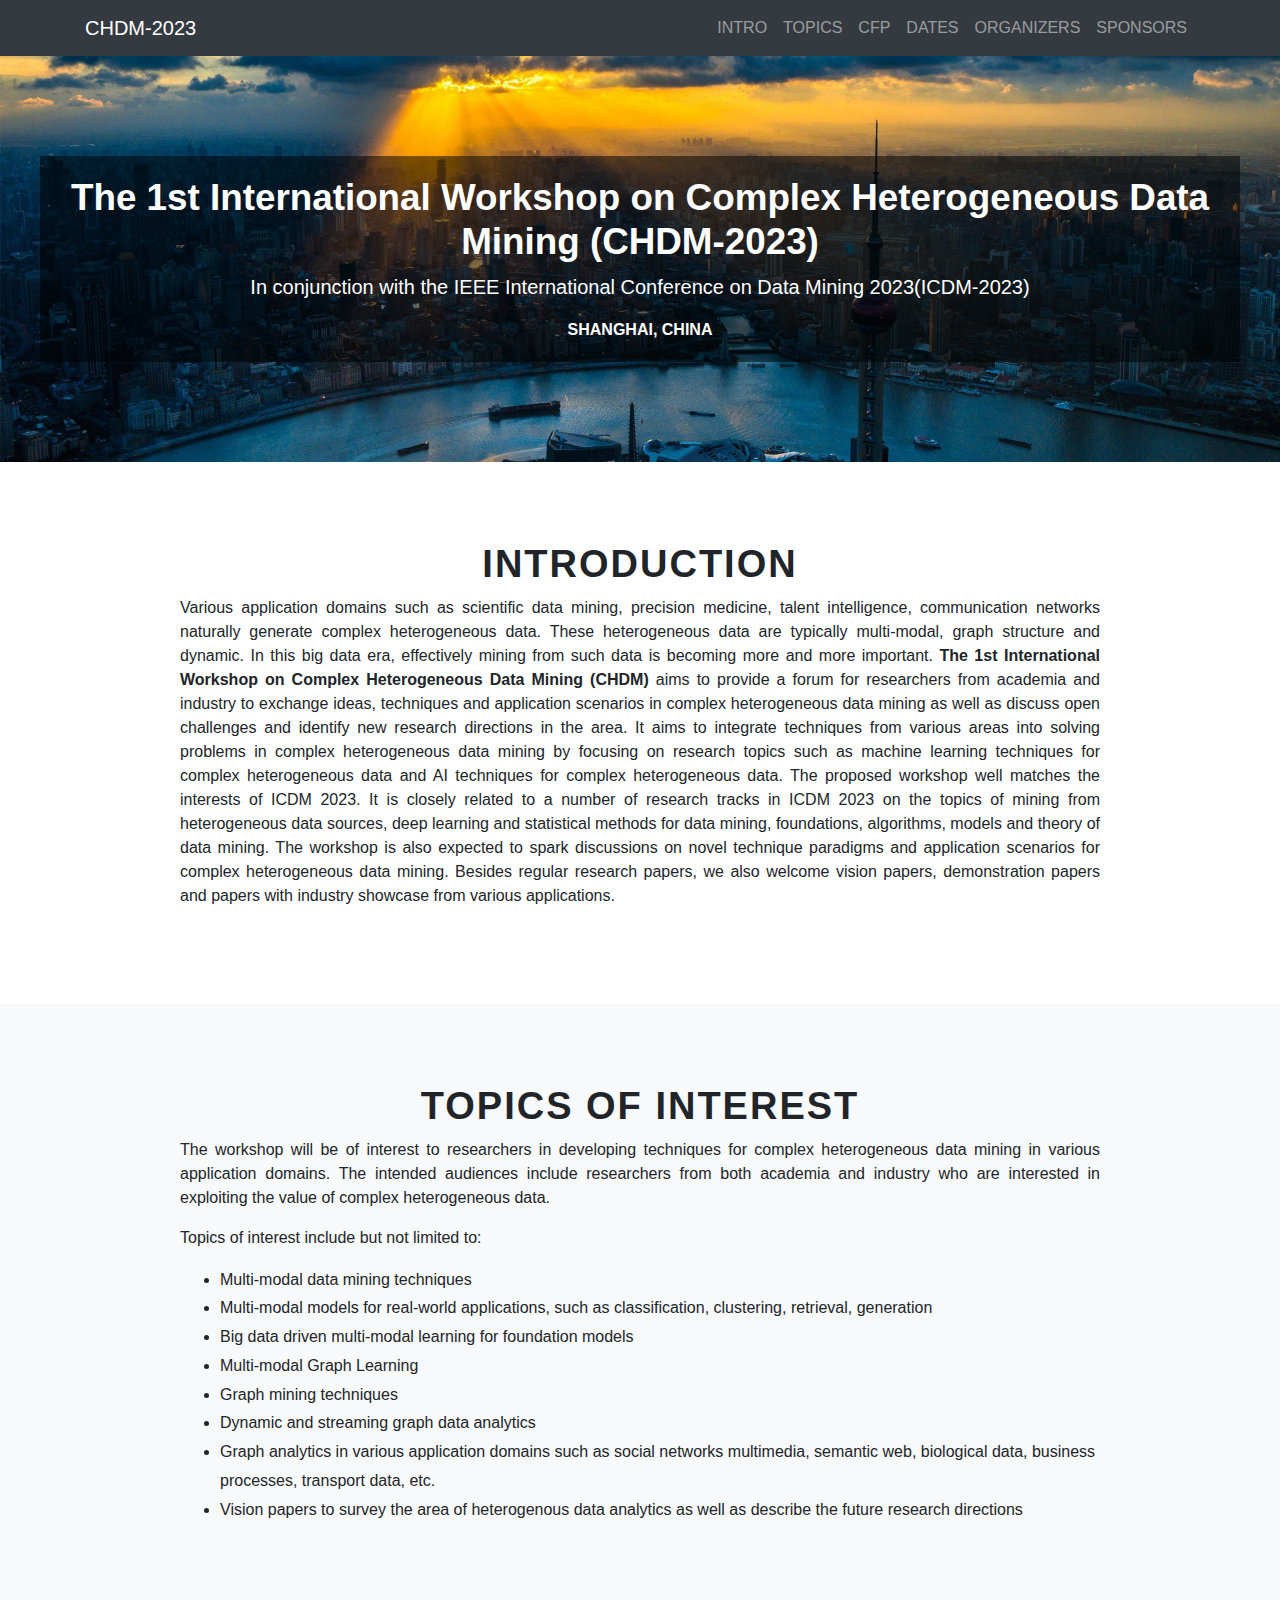
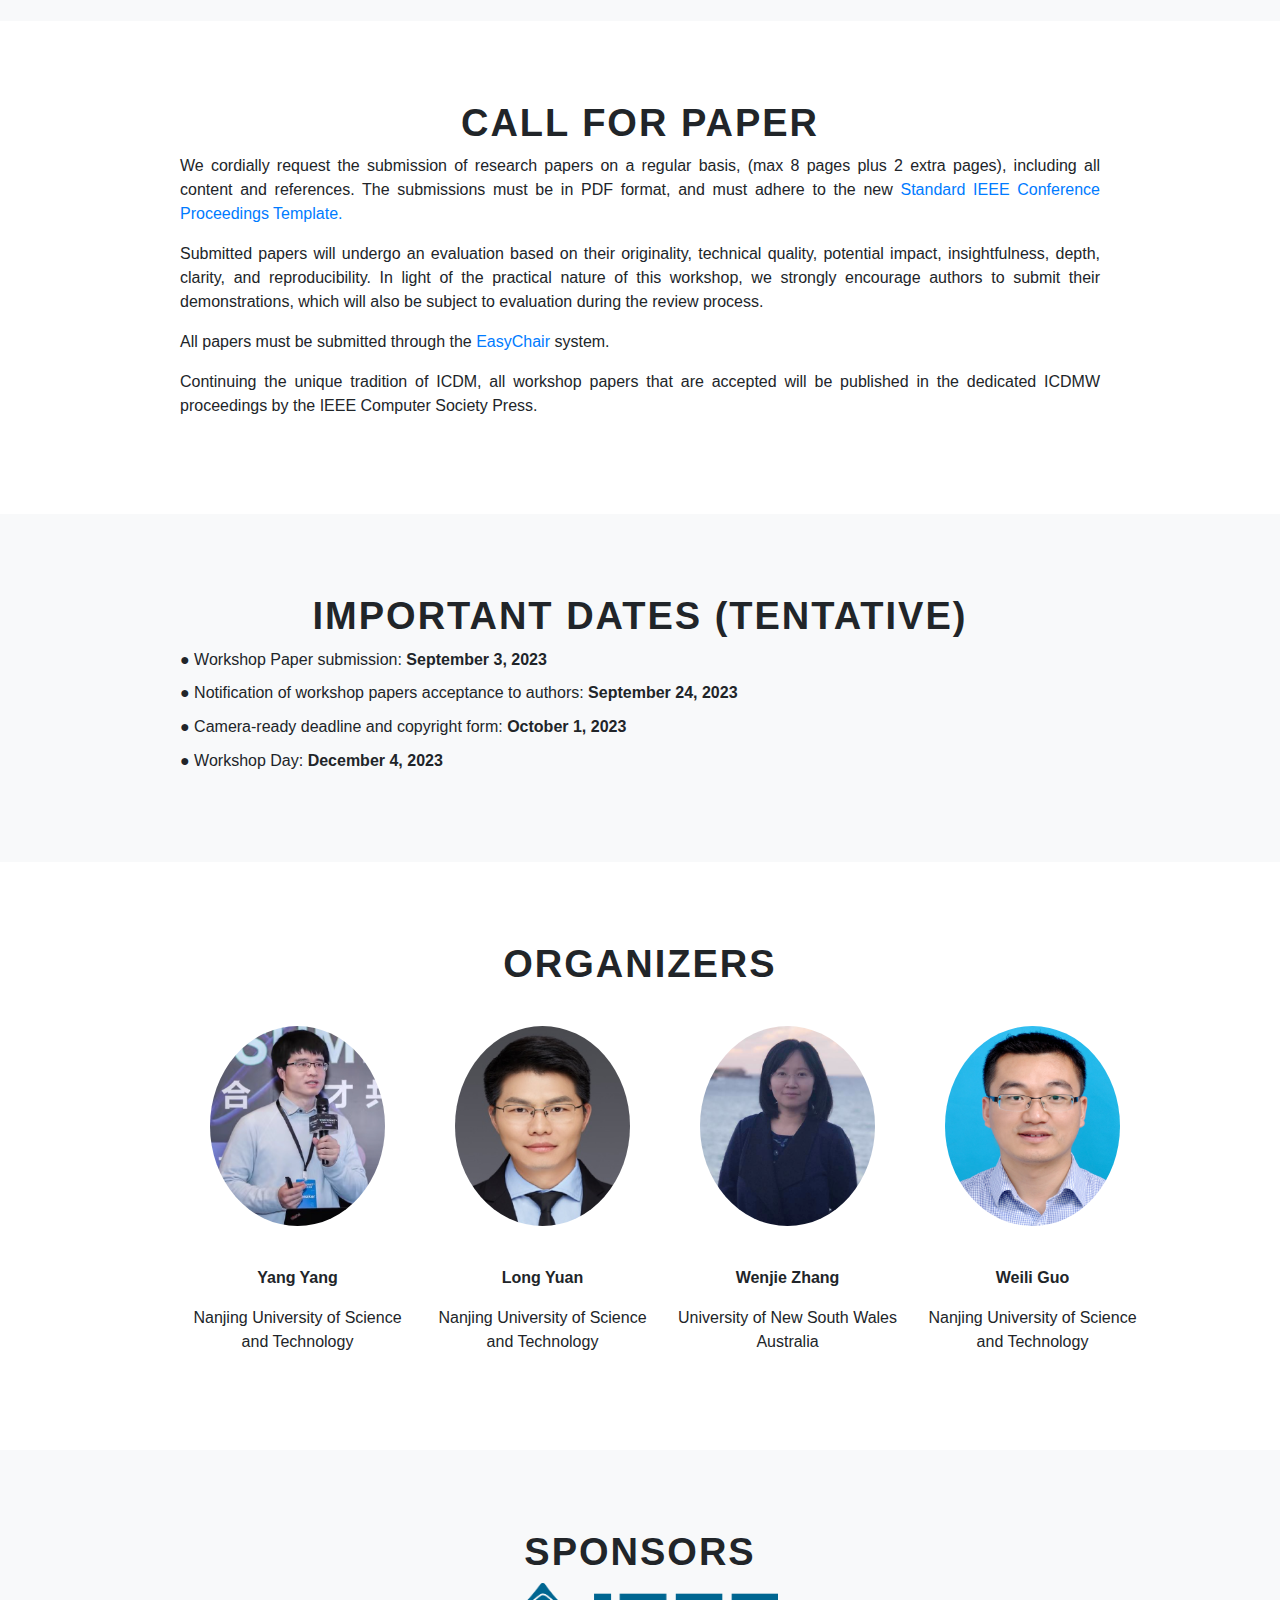
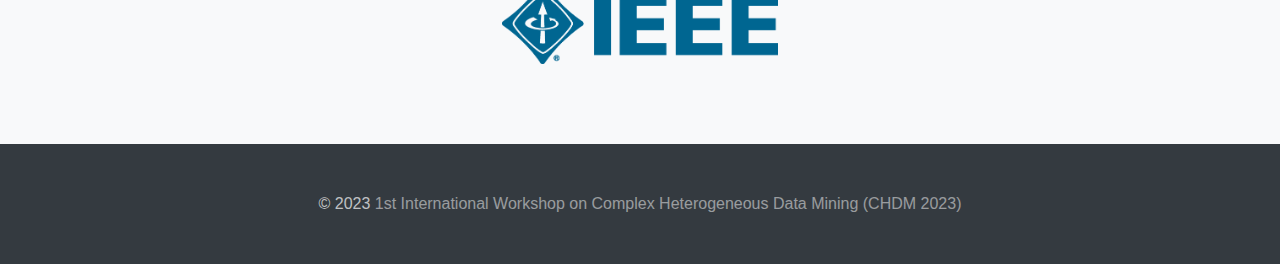
==== commit 16134c3e: "Update index.html" ====
--- a/index.html
+++ b/index.html
@@ -121,6 +121,10 @@
             <p class="text-justify">All the papers are required to be submitted via the <a href="https://easychair.org/account/signin?l=tCY8hMiQQ12gNKC6hd9pV4" target="_blank">EasyChair</a> system.</p>
             <p class="text-justify">By the unique ICDM tradition, all accepted workshop papers will be published in the dedicated ICDMW proceedings published by the IEEE Computer Society Press. </p>
            -->
+           <p class="text-justify">We cordially request the submission of research papers on a regular basis, (max 8 pages plus 2 extra pages), including all content and references. The submissions must be in PDF format, and must adhere to the new <a href="https://www.ieee.org/conferences/publishing/templates.html" target="_blank">Standard IEEE Conference Proceedings Template.</a> </p>
+            <p class="text-justify">Submitted papers will undergo an evaluation based on their originality, technical quality, potential impact, insightfulness, depth, clarity, and reproducibility. In light of the practical nature of this workshop, we strongly encourage authors to submit their demonstrations, which will also be subject to evaluation during the review process.</p>
+            <p class="text-justify">All papers must be submitted through the <a href="https://easychair.org/account/signin?l=tCY8hMiQQ12gNKC6hd9pV4" target="_blank">EasyChair</a> system. </p>
+            <p class="text-justify">Continuing the unique tradition of ICDM, all workshop papers that are accepted will be published in the dedicated ICDMW proceedings by the IEEE Computer Society Press. </p>
           </div>
         </div>
       </div>
--- a/css/main.css
+++ b/css/main.css
@@ -38,7 +38,43 @@
 .interest{
 	line-height: 1.8;
 }
+h2 {
+  text-align: center;
+}
+.img_container {
+  display: grid;
+  grid-template-columns: repeat(4, 1fr);
+  /* grid-template-rows: repeat(2, 1fr); */
+  gap: 10px; /* 可选：添加间隔 */
+}
+.image{
+  background-size: cover; /* 将背景图像调整为覆盖整个容器 */
+  background-position: center center; /* 将背景图像定位在容器的中心 */
+  border-radius: 50%; /* 将容器的边角设置为50%的值，从而将其形状变为椭圆形 */
+  margin: 30px 30px ;
+  width: 175px;
+  height: 200px;
+}
+.img_item {
+  width: 300px;
+  height: 200px;
+  display: flex;
+  flex-direction: column;
+  justify-content: center;
+  align-items: center;
+}
 
+.img_caption {
+  margin-top: 10px;
+  text-align: center;
+}
+.section-title {
+  font-family: 'Open Sans', sans-serif;
+  font-size: 38px;
+  font-weight: bold;
+  text-transform: uppercase;
+  letter-spacing: 2px;
+}
 .date-title{
 	margin-bottom: 1.5rem;
 }
@@ -104,8 +140,14 @@
 .portfolio-modal .portfolio-modal-dialog .close-button:hover{
 	text-decoration: none;
 }
-
-
+.sponsor_container {
+  display: flex;
+  justify-content: center;
+}
+.logo1{
+  width: 30%;
+  height: 55%;
+}
 
 @media (min-width: 768px) {
   .portfolio-modal .portfolio-modal-dialog {
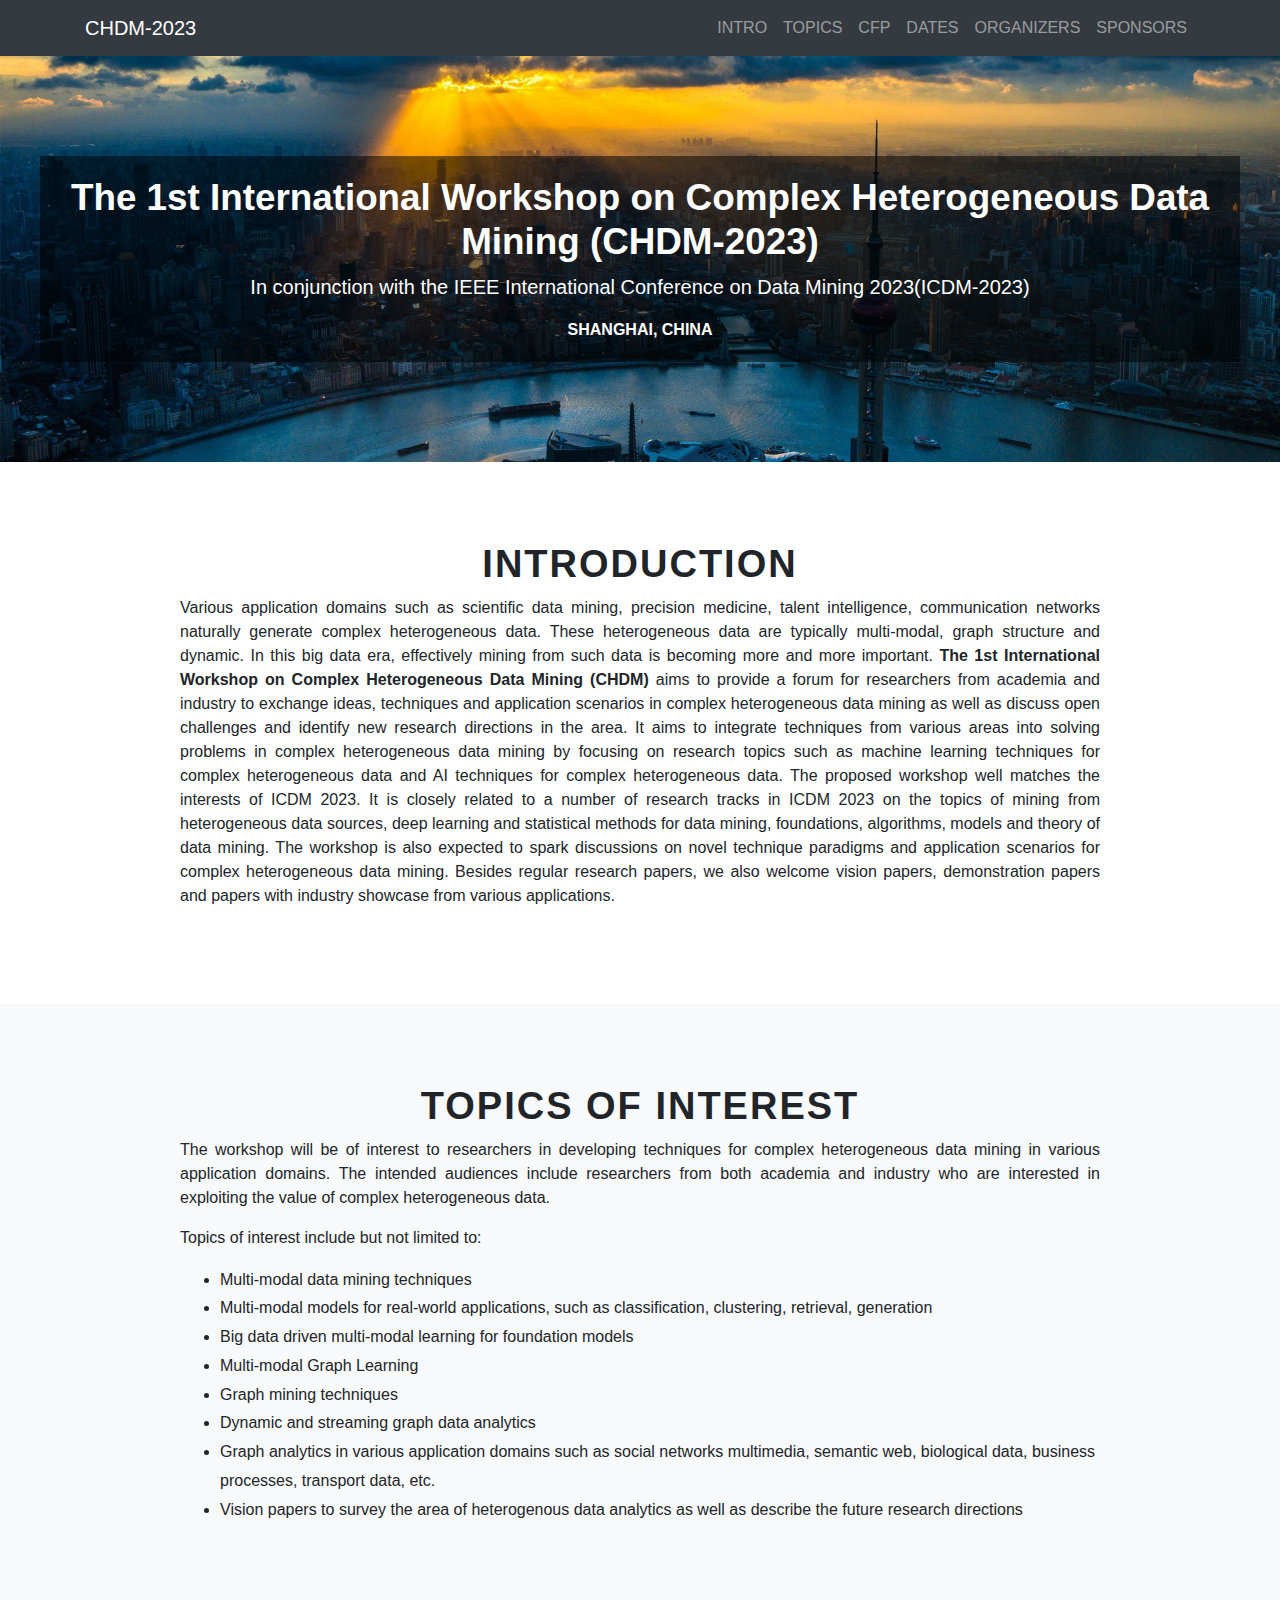
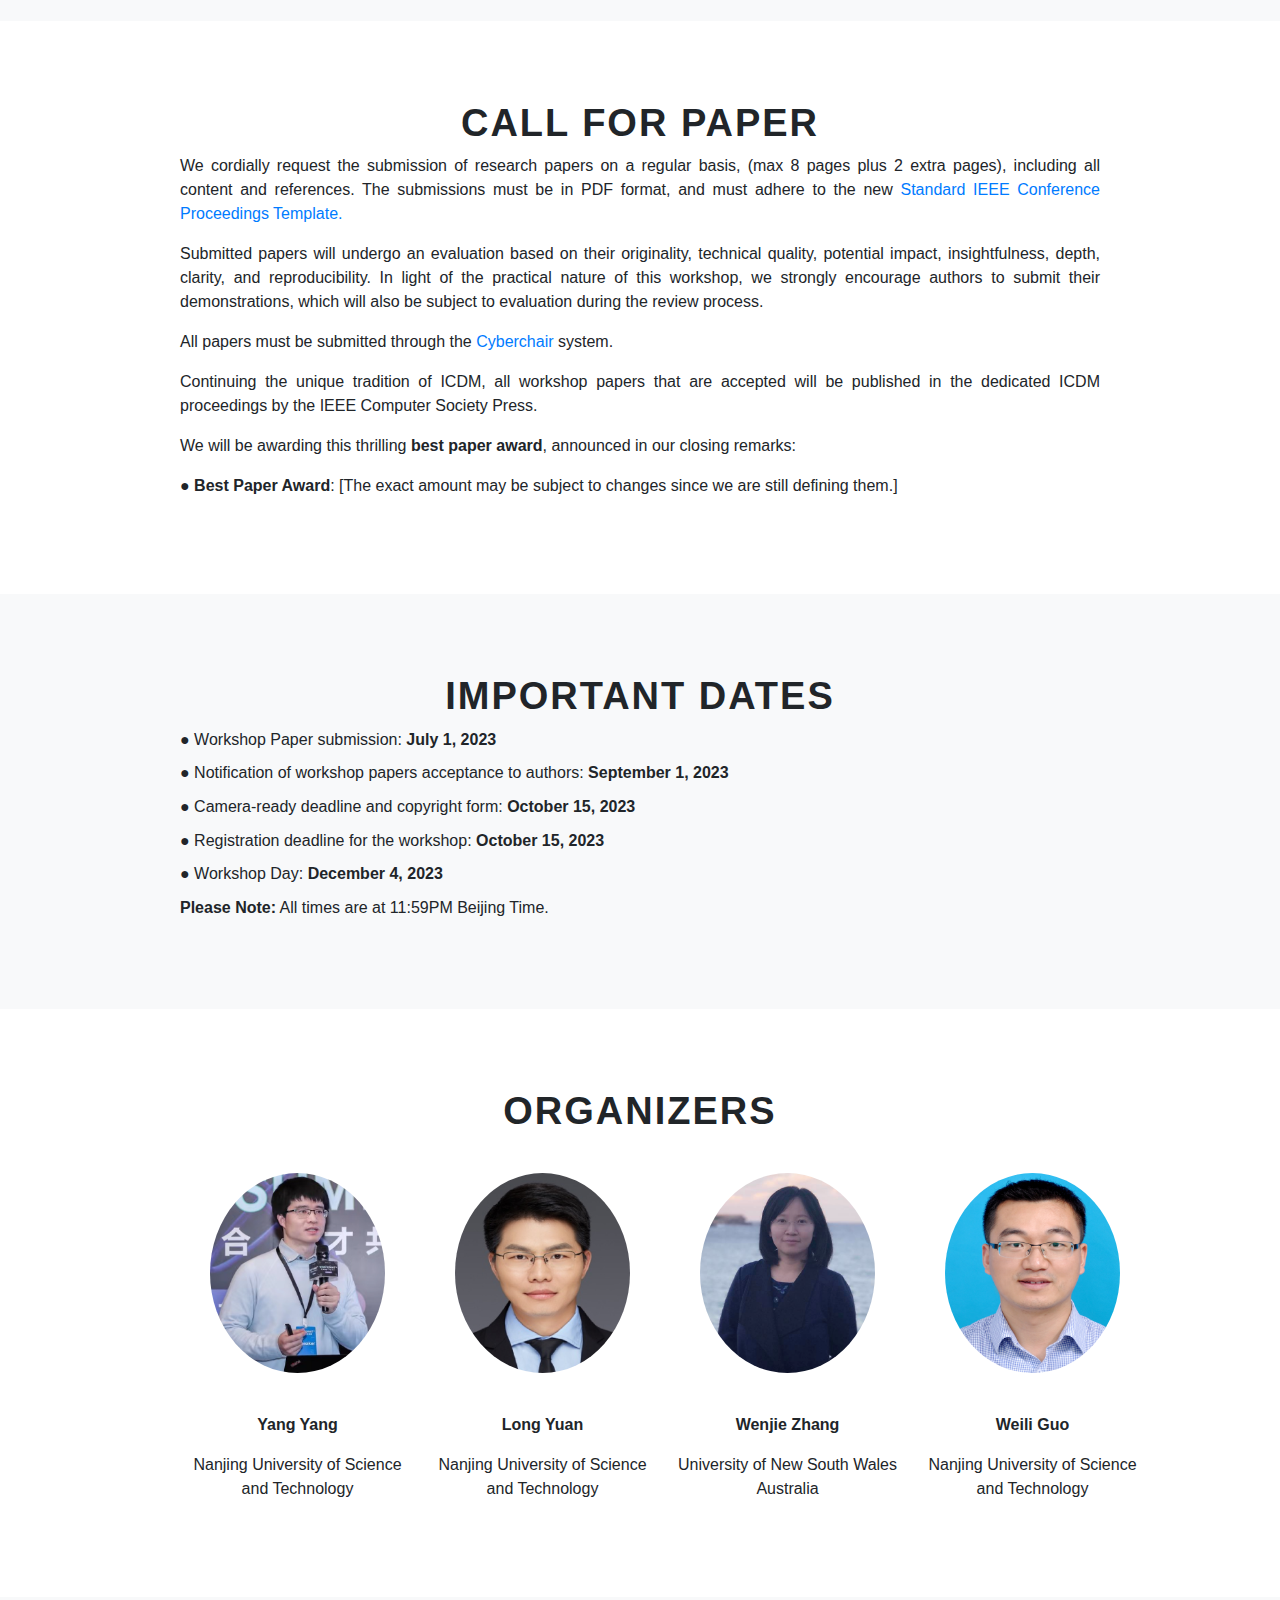
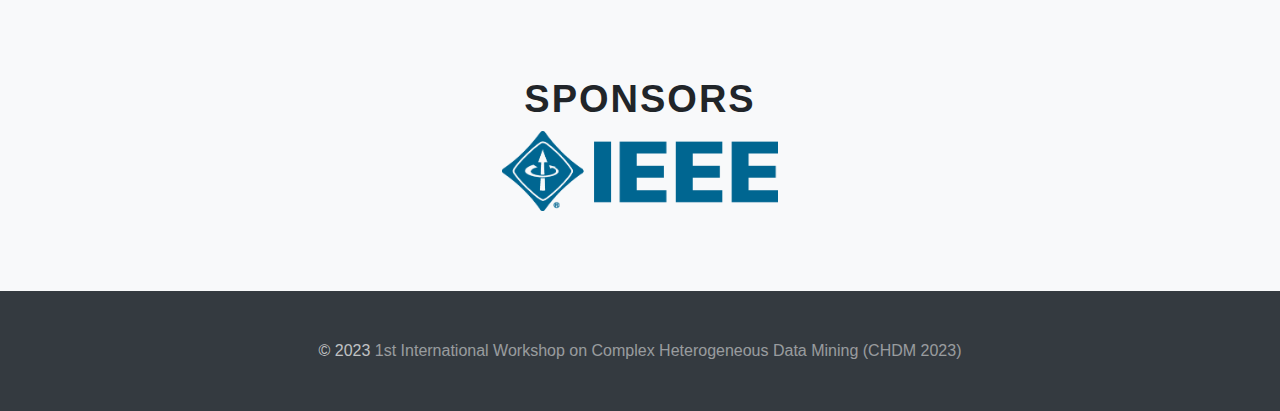
==== commit adeaff33: "Update index.html" ====
--- a/index.html
+++ b/index.html
@@ -116,15 +116,13 @@
         <div class="row">
           <div class="col-lg-10 mx-auto">
             <h2 class="section-title">CALL FOR PAPER</h2>
-            <!-- <p class="text-justify">We invite the submission of regular research papers (max 8 pages plus 2 extra pages), including all content and references. Submissions must be in PDF format, and formatted according to <a href="https://www.ieee.org/conferences/publishing/templates.html" target="_blank">the new Standard IEEE Conference Proceedings Template.</a> </p>
-            <p class="text-justify">Submitted papers will be assessed based on their novelty, technical quality, potential impact, insightfulness, depth, clarity, and reproducibility. Considering the practical characteristics of this workshop, to enrich the presentations, we strongly encourage the authors to submit their demonstrations, e.g., intelligent system for career analytics, which will also be evaluated during the review process.</p>
-            <p class="text-justify">All the papers are required to be submitted via the <a href="https://easychair.org/account/signin?l=tCY8hMiQQ12gNKC6hd9pV4" target="_blank">EasyChair</a> system.</p>
-            <p class="text-justify">By the unique ICDM tradition, all accepted workshop papers will be published in the dedicated ICDMW proceedings published by the IEEE Computer Society Press. </p>
-           -->
-           <p class="text-justify">We cordially request the submission of research papers on a regular basis, (max 8 pages plus 2 extra pages), including all content and references. The submissions must be in PDF format, and must adhere to the new <a href="https://www.ieee.org/conferences/publishing/templates.html" target="_blank">Standard IEEE Conference Proceedings Template.</a> </p>
+            <p class="text-justify">We cordially request the submission of research papers on a regular basis, (max 8 pages plus 2 extra pages), including all content and references. The submissions must be in PDF format, and must adhere to the new <a href="https://www.ieee.org/conferences/publishing/templates.html" target="_blank">Standard IEEE Conference Proceedings Template.</a> </p>
             <p class="text-justify">Submitted papers will undergo an evaluation based on their originality, technical quality, potential impact, insightfulness, depth, clarity, and reproducibility. In light of the practical nature of this workshop, we strongly encourage authors to submit their demonstrations, which will also be subject to evaluation during the review process.</p>
-            <p class="text-justify">All papers must be submitted through the <a href="https://easychair.org/account/signin?l=tCY8hMiQQ12gNKC6hd9pV4" target="_blank">EasyChair</a> system. </p>
-            <p class="text-justify">Continuing the unique tradition of ICDM, all workshop papers that are accepted will be published in the dedicated ICDMW proceedings by the IEEE Computer Society Press. </p>
+            <p class="text-justify">All papers must be submitted through the <a href="https://wi-lab.com/cyberchair/2023/icdm23/scripts/submit.php?subarea=S02&undisplay_detail=1&wh=/cyberchair/2023/icdm23/scripts/ws_submit.php" target="_blank">Cyberchair</a> system. </p>
+            <p class="text-justify">Continuing the unique tradition of ICDM, all workshop papers that are accepted will be published in the dedicated ICDM proceedings by the IEEE Computer Society Press. </p>
+            <p class="text-justify">We will be awarding this thrilling <strong>best paper award</strong>, announced in our closing remarks: </p>
+            <p class="text-justify"><strong>● Best Paper Award</strong>: [The exact amount may be subject to changes since we are still defining them.]</p>
+        
           </div>
         </div>
       </div>
@@ -154,11 +152,13 @@
       <div class="container" >
         <div class="row">
           <div class="col-lg-10 mx-auto">
-            <h2 class="section-title">Important Dates (TENTATIVE)</h2>
-            <p class="date">● Workshop Paper submission: <strong>September 3, 2023</strong></p>
-            <p class="date">● Notification of workshop papers acceptance to authors: <strong>September 24, 2023</strong></p>
-            <p class="date">● Camera-ready deadline and copyright form: <strong>October 1, 2023</strong></p>
+            <h2 class="section-title">Important Dates</h2>
+            <p class="date">● Workshop Paper submission: <strong>July 1, 2023</strong></p>
+            <p class="date">● Notification of workshop papers acceptance to authors: <strong>September 1, 2023</strong></p>
+            <p class="date">● Camera-ready deadline and copyright form: <strong>October 15, 2023</strong></p>
+            <p class="date">● Registration deadline for the workshop: <strong>October 15, 2023</strong></p>
             <p class="date">● Workshop Day: <strong>December 4, 2023</strong></p>
+            <p class="date"> <strong>Please Note:</strong> All times are at 11:59PM Beijing Time. </p>
           </div>
         </div>
       </div>
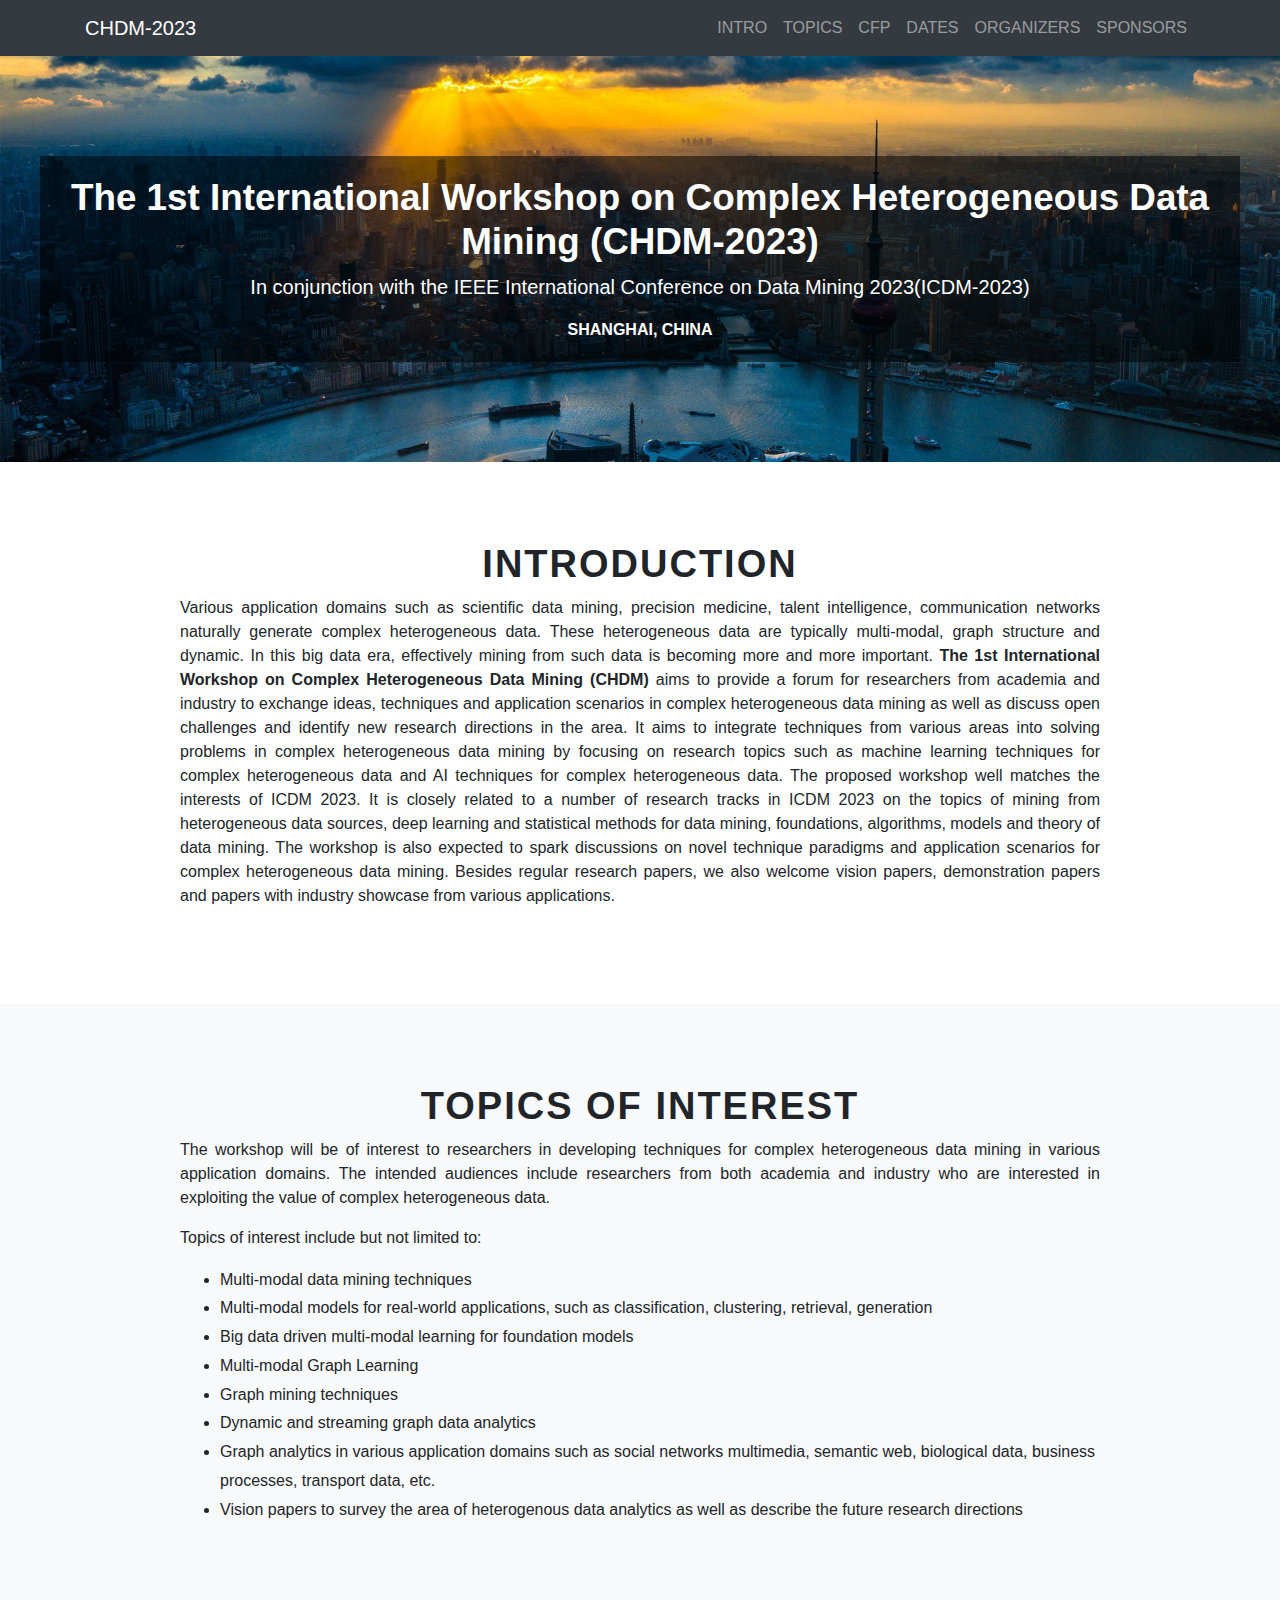
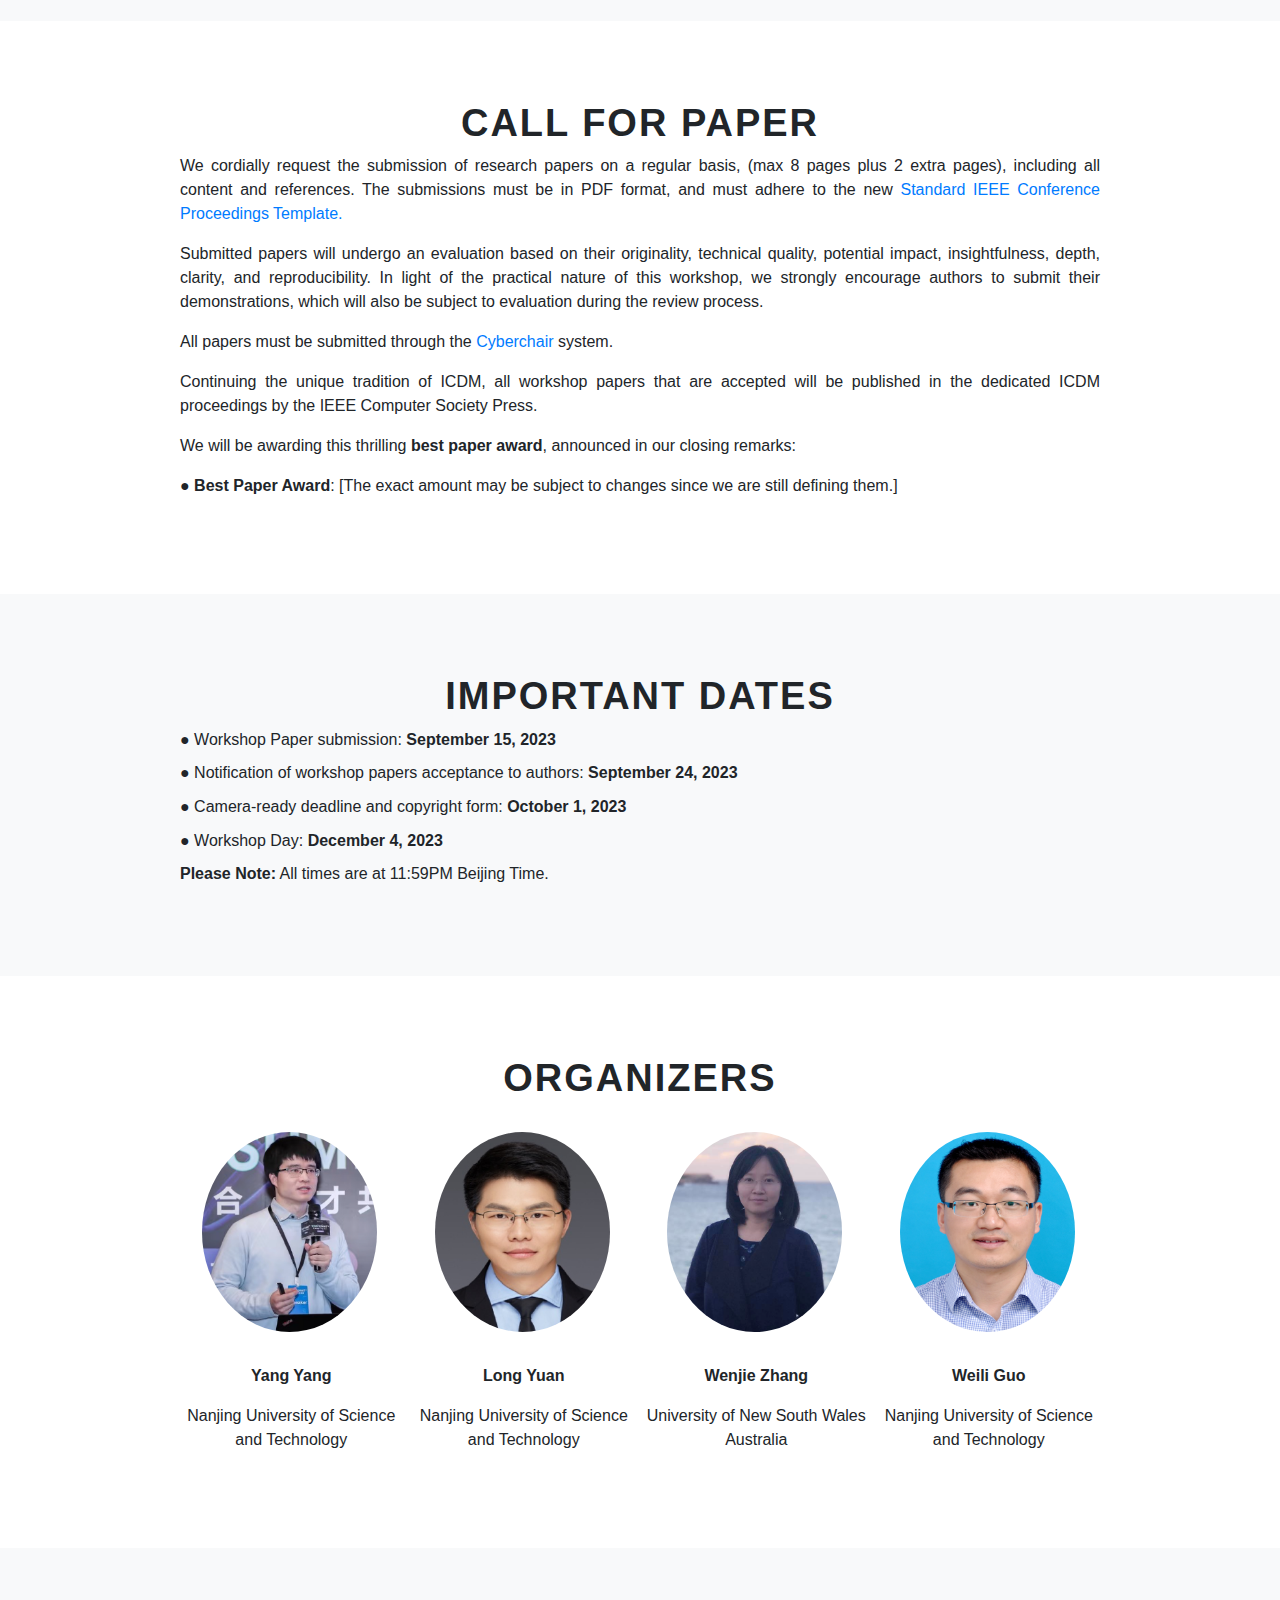
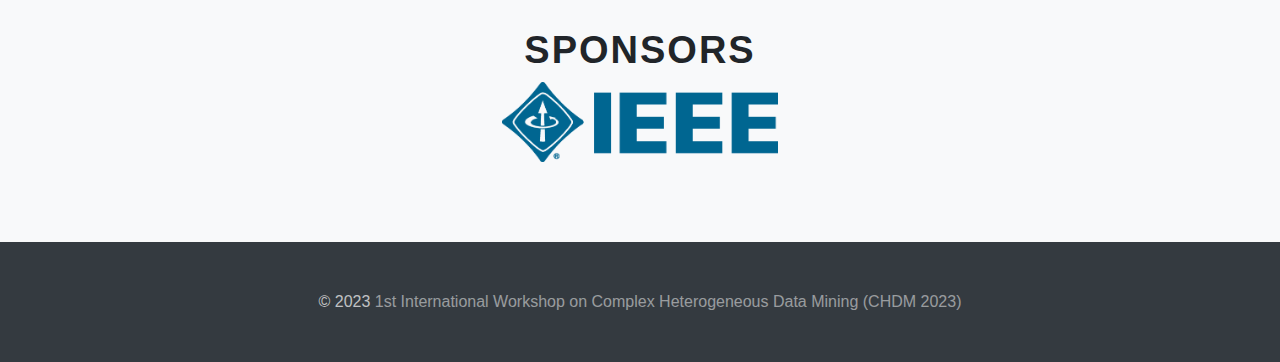
==== commit 5c90576e: "Update index.html" ====
--- a/index.html
+++ b/index.html
@@ -153,10 +153,9 @@
         <div class="row">
           <div class="col-lg-10 mx-auto">
             <h2 class="section-title">Important Dates</h2>
-            <p class="date">● Workshop Paper submission: <strong>July 1, 2023</strong></p>
-            <p class="date">● Notification of workshop papers acceptance to authors: <strong>September 1, 2023</strong></p>
-            <p class="date">● Camera-ready deadline and copyright form: <strong>October 15, 2023</strong></p>
-            <p class="date">● Registration deadline for the workshop: <strong>October 15, 2023</strong></p>
+            <p class="date">● Workshop Paper submission: <strong>September 15, 2023</strong></p>
+            <p class="date">● Notification of workshop papers acceptance to authors: <strong>September 24, 2023</strong></p>
+            <p class="date">● Camera-ready deadline and copyright form: <strong>October 1, 2023</strong></p>
             <p class="date">● Workshop Day: <strong>December 4, 2023</strong></p>
             <p class="date"> <strong>Please Note:</strong> All times are at 11:59PM Beijing Time. </p>
           </div>
--- a/css/main.css
+++ b/css/main.css
@@ -51,7 +51,7 @@
   background-size: cover; /* 将背景图像调整为覆盖整个容器 */
   background-position: center center; /* 将背景图像定位在容器的中心 */
   border-radius: 50%; /* 将容器的边角设置为50%的值，从而将其形状变为椭圆形 */
-  margin: 30px 30px ;
+  margin: 10% 10% ;
   width: 175px;
   height: 200px;
 }
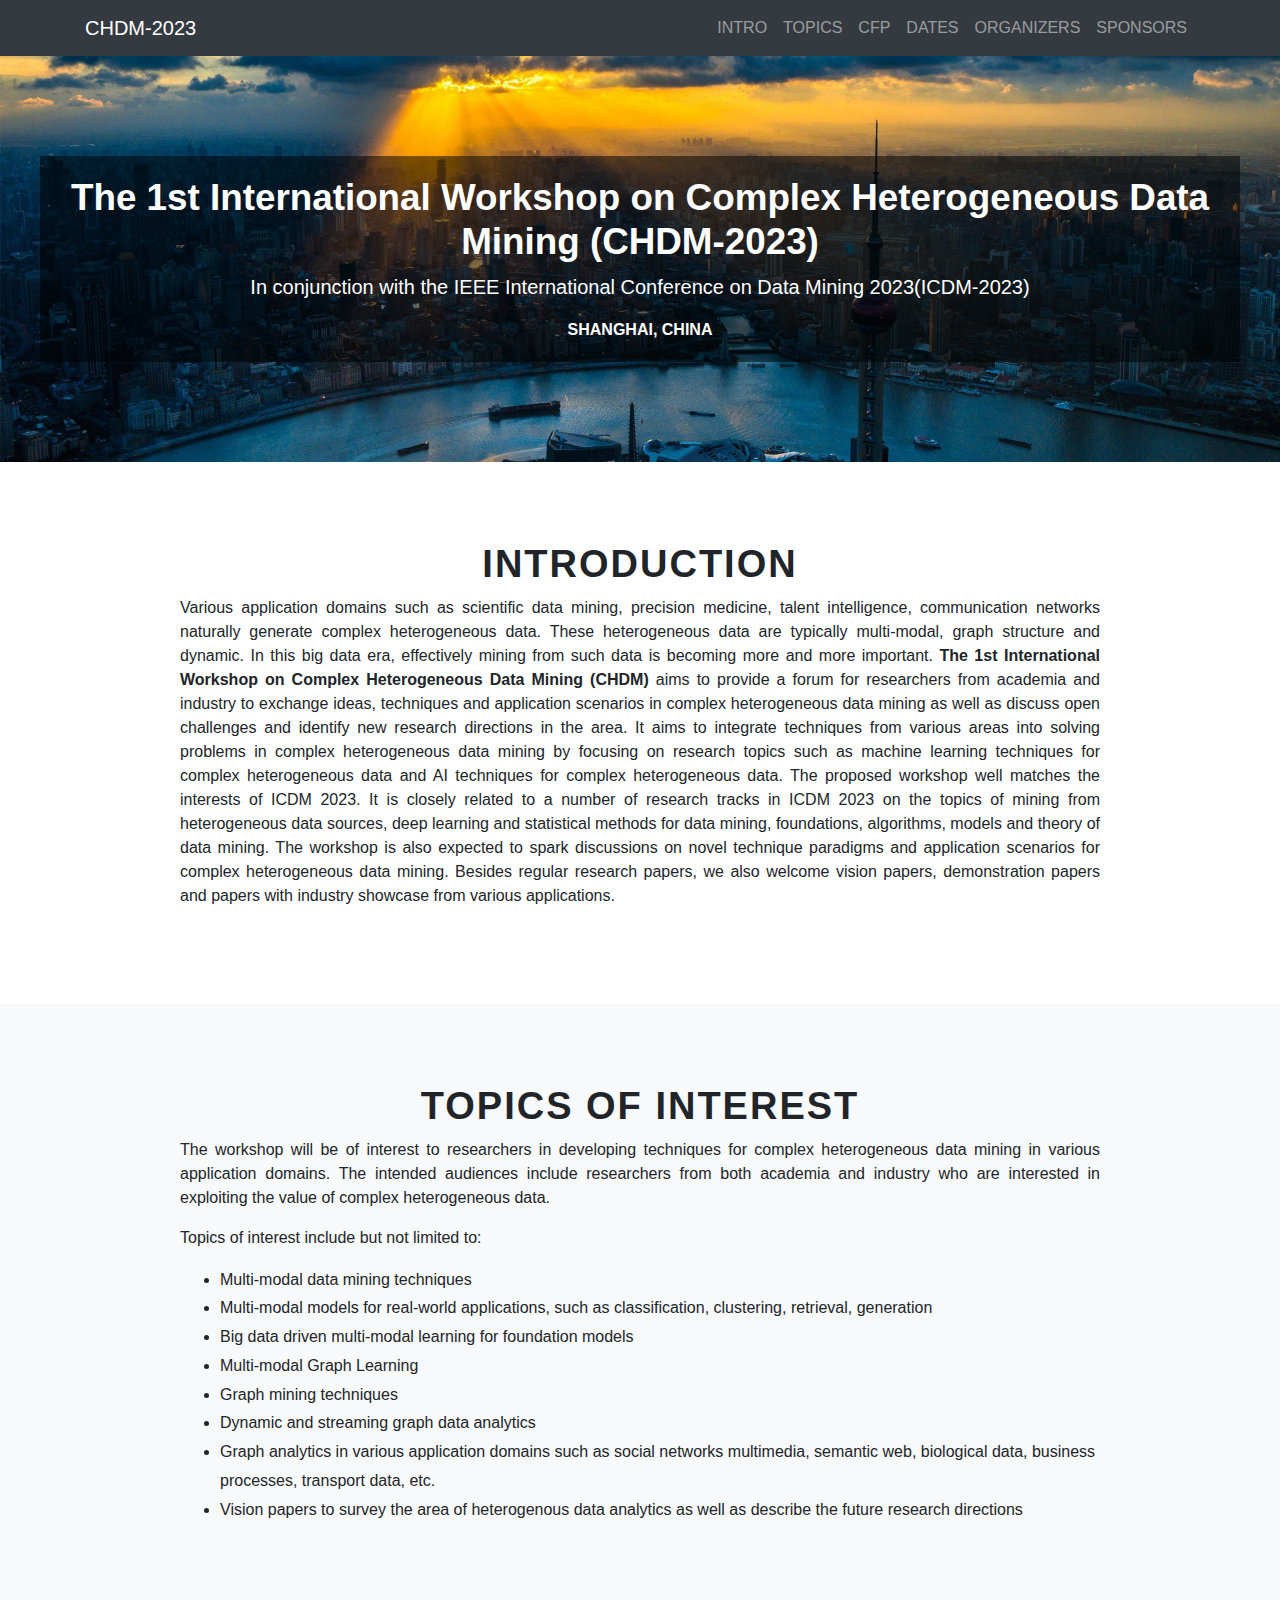
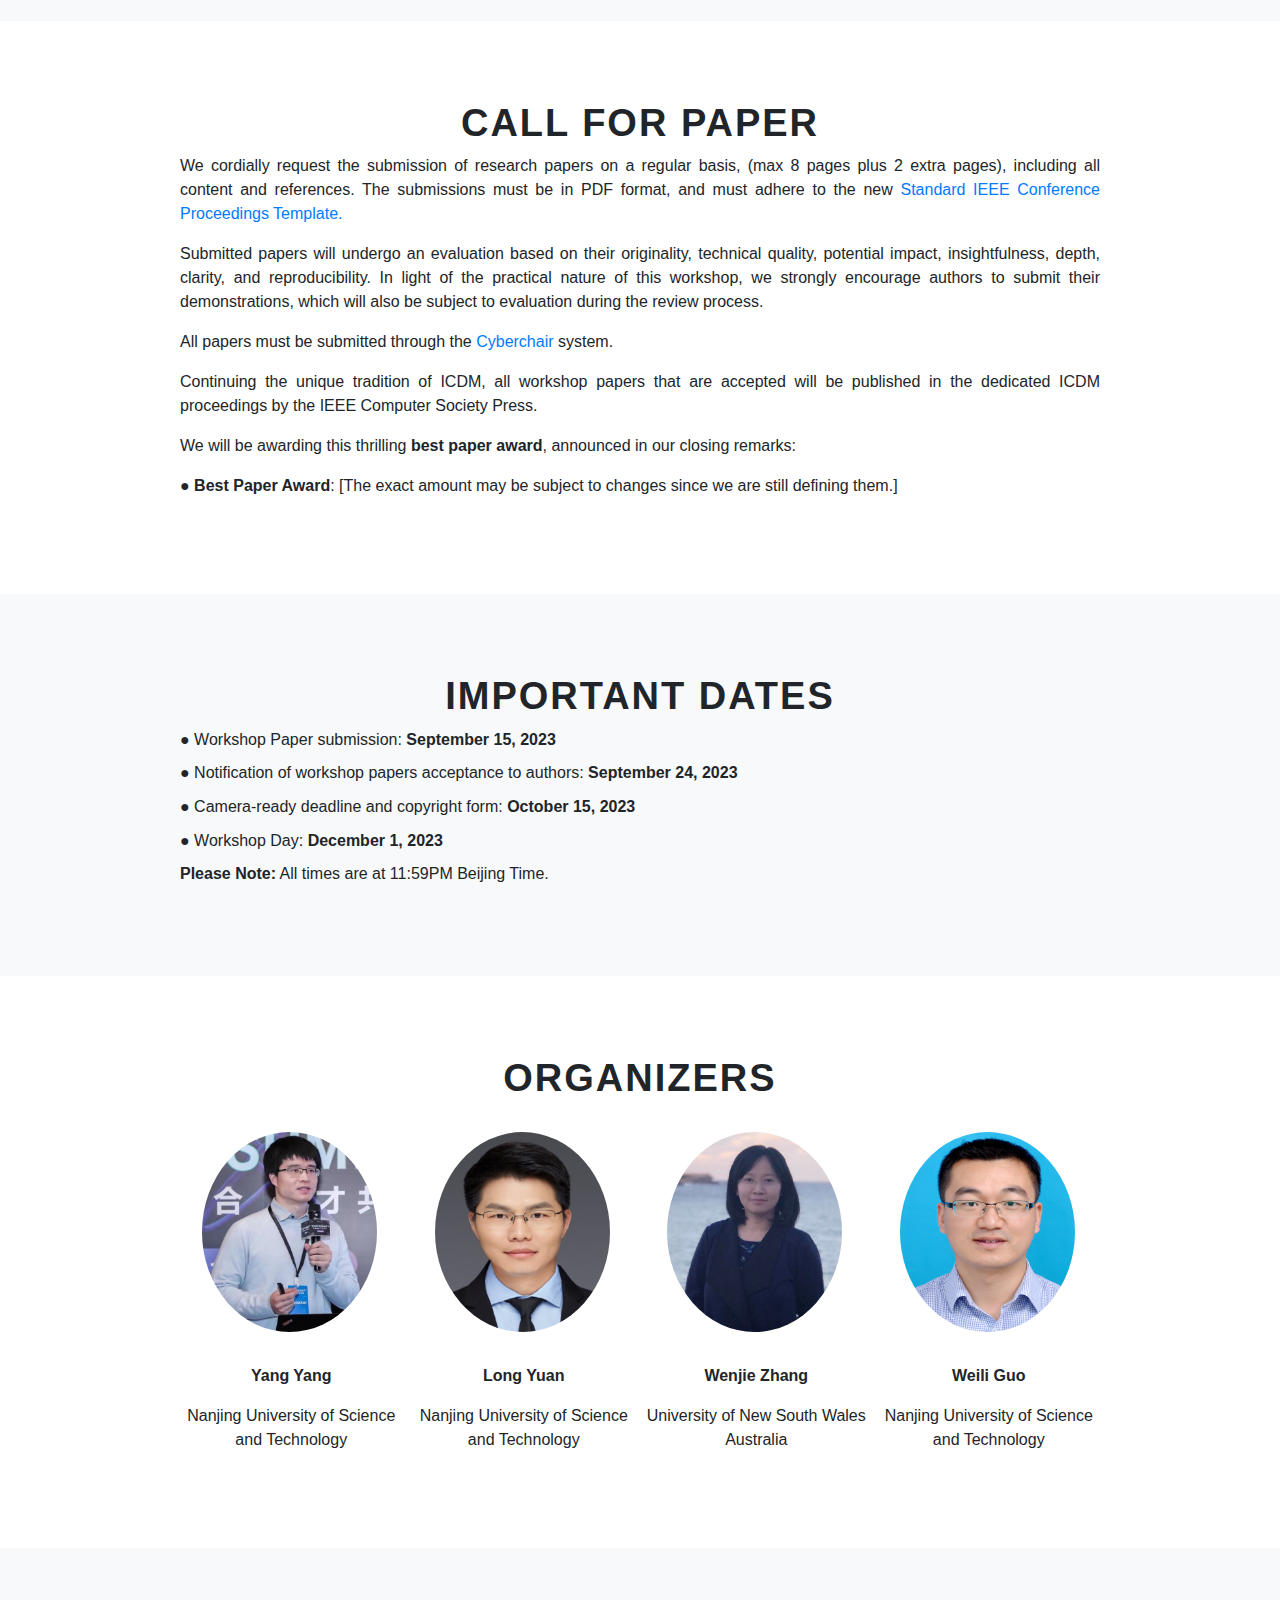
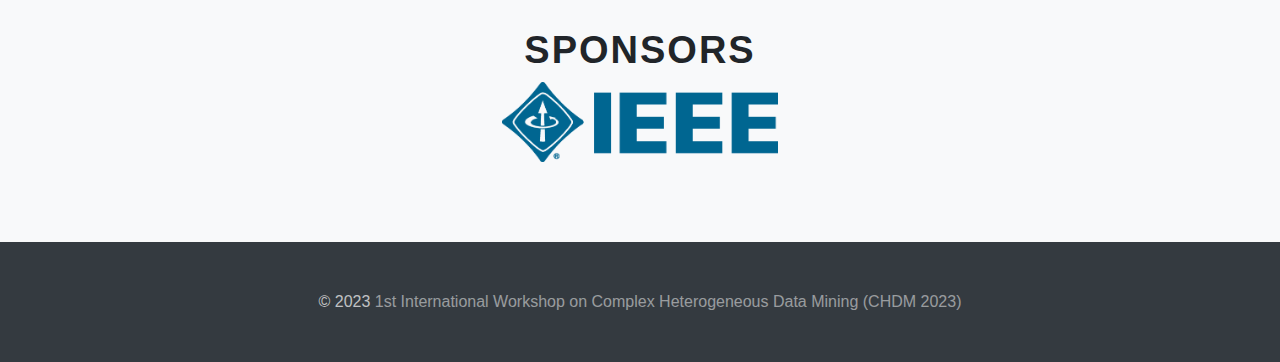
==== commit a6c7e4a7: "Update index.html" ====
--- a/index.html
+++ b/index.html
@@ -155,8 +155,8 @@
             <h2 class="section-title">Important Dates</h2>
             <p class="date">● Workshop Paper submission: <strong>September 15, 2023</strong></p>
             <p class="date">● Notification of workshop papers acceptance to authors: <strong>September 24, 2023</strong></p>
-            <p class="date">● Camera-ready deadline and copyright form: <strong>October 1, 2023</strong></p>
-            <p class="date">● Workshop Day: <strong>December 4, 2023</strong></p>
+            <p class="date">● Camera-ready deadline and copyright form: <strong>October 15, 2023</strong></p>
+            <p class="date">● Workshop Day: <strong>December 1, 2023</strong></p>
             <p class="date"> <strong>Please Note:</strong> All times are at 11:59PM Beijing Time. </p>
           </div>
         </div>
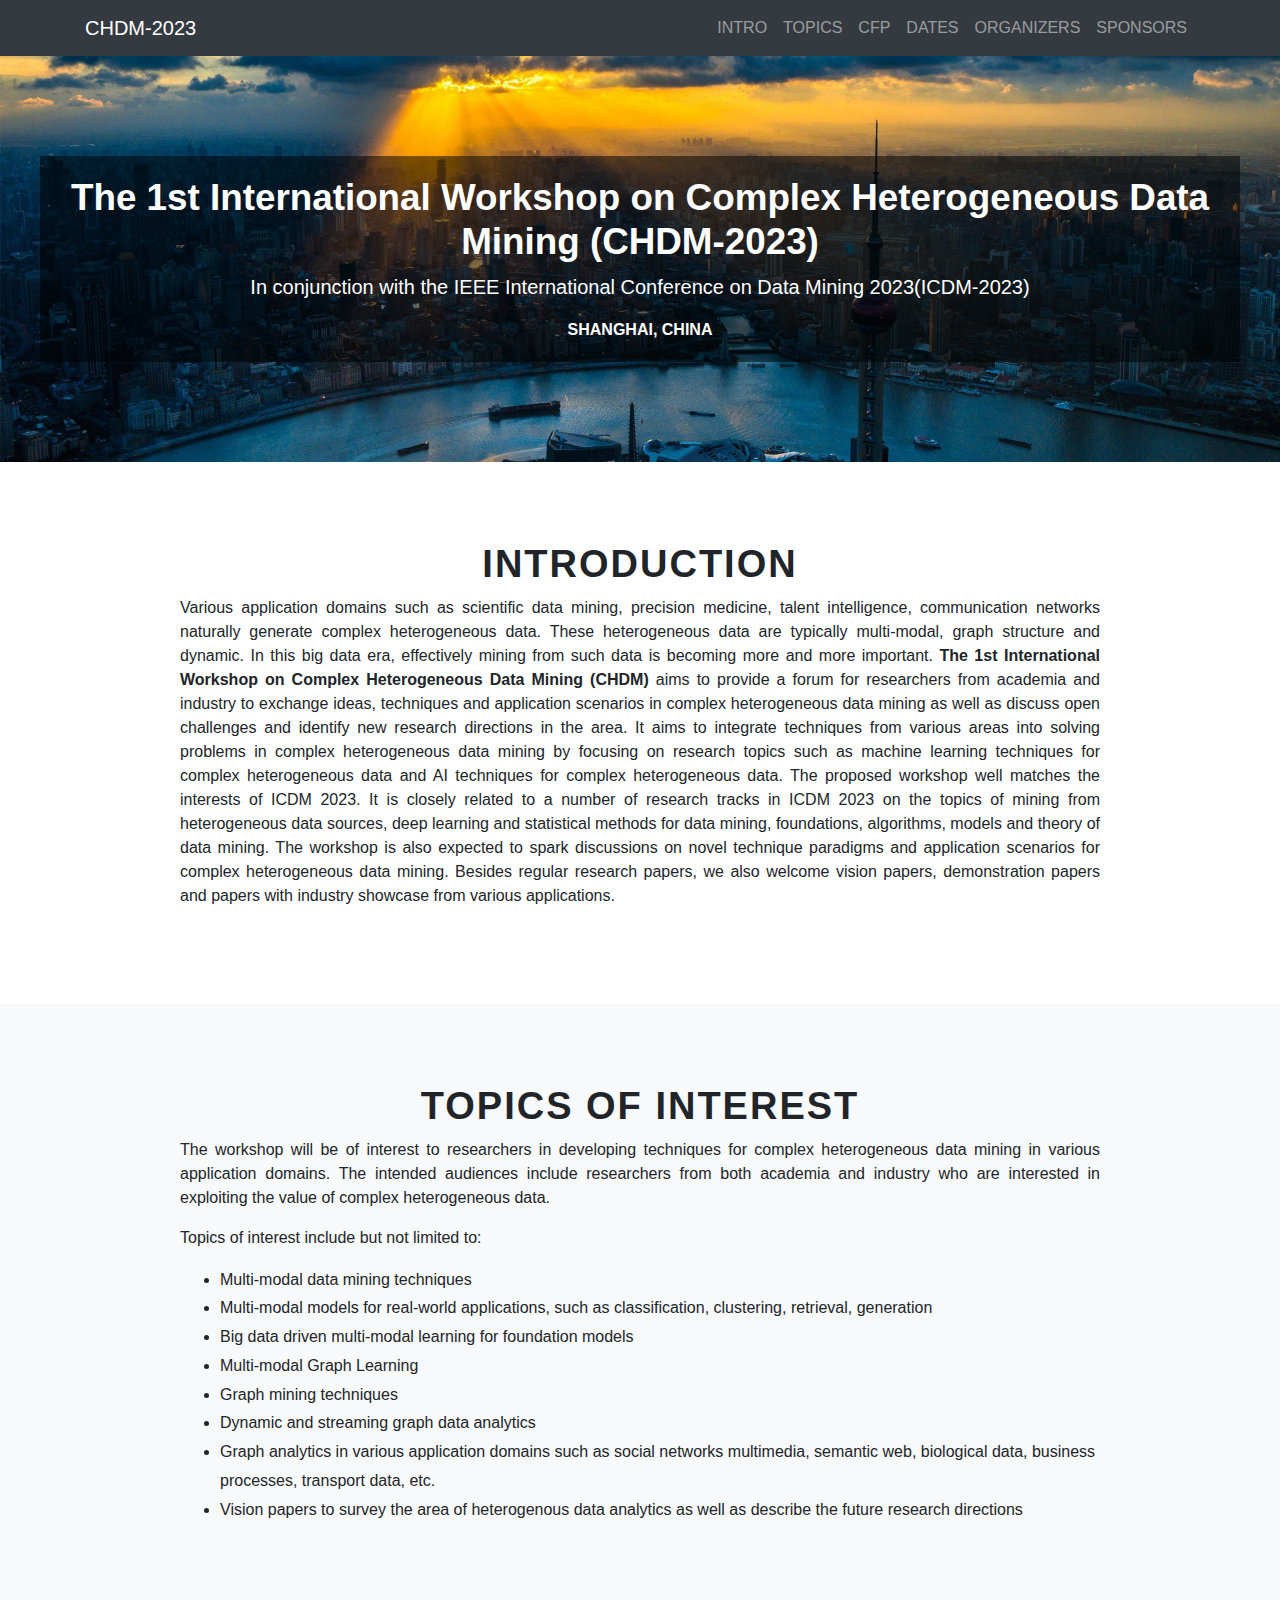
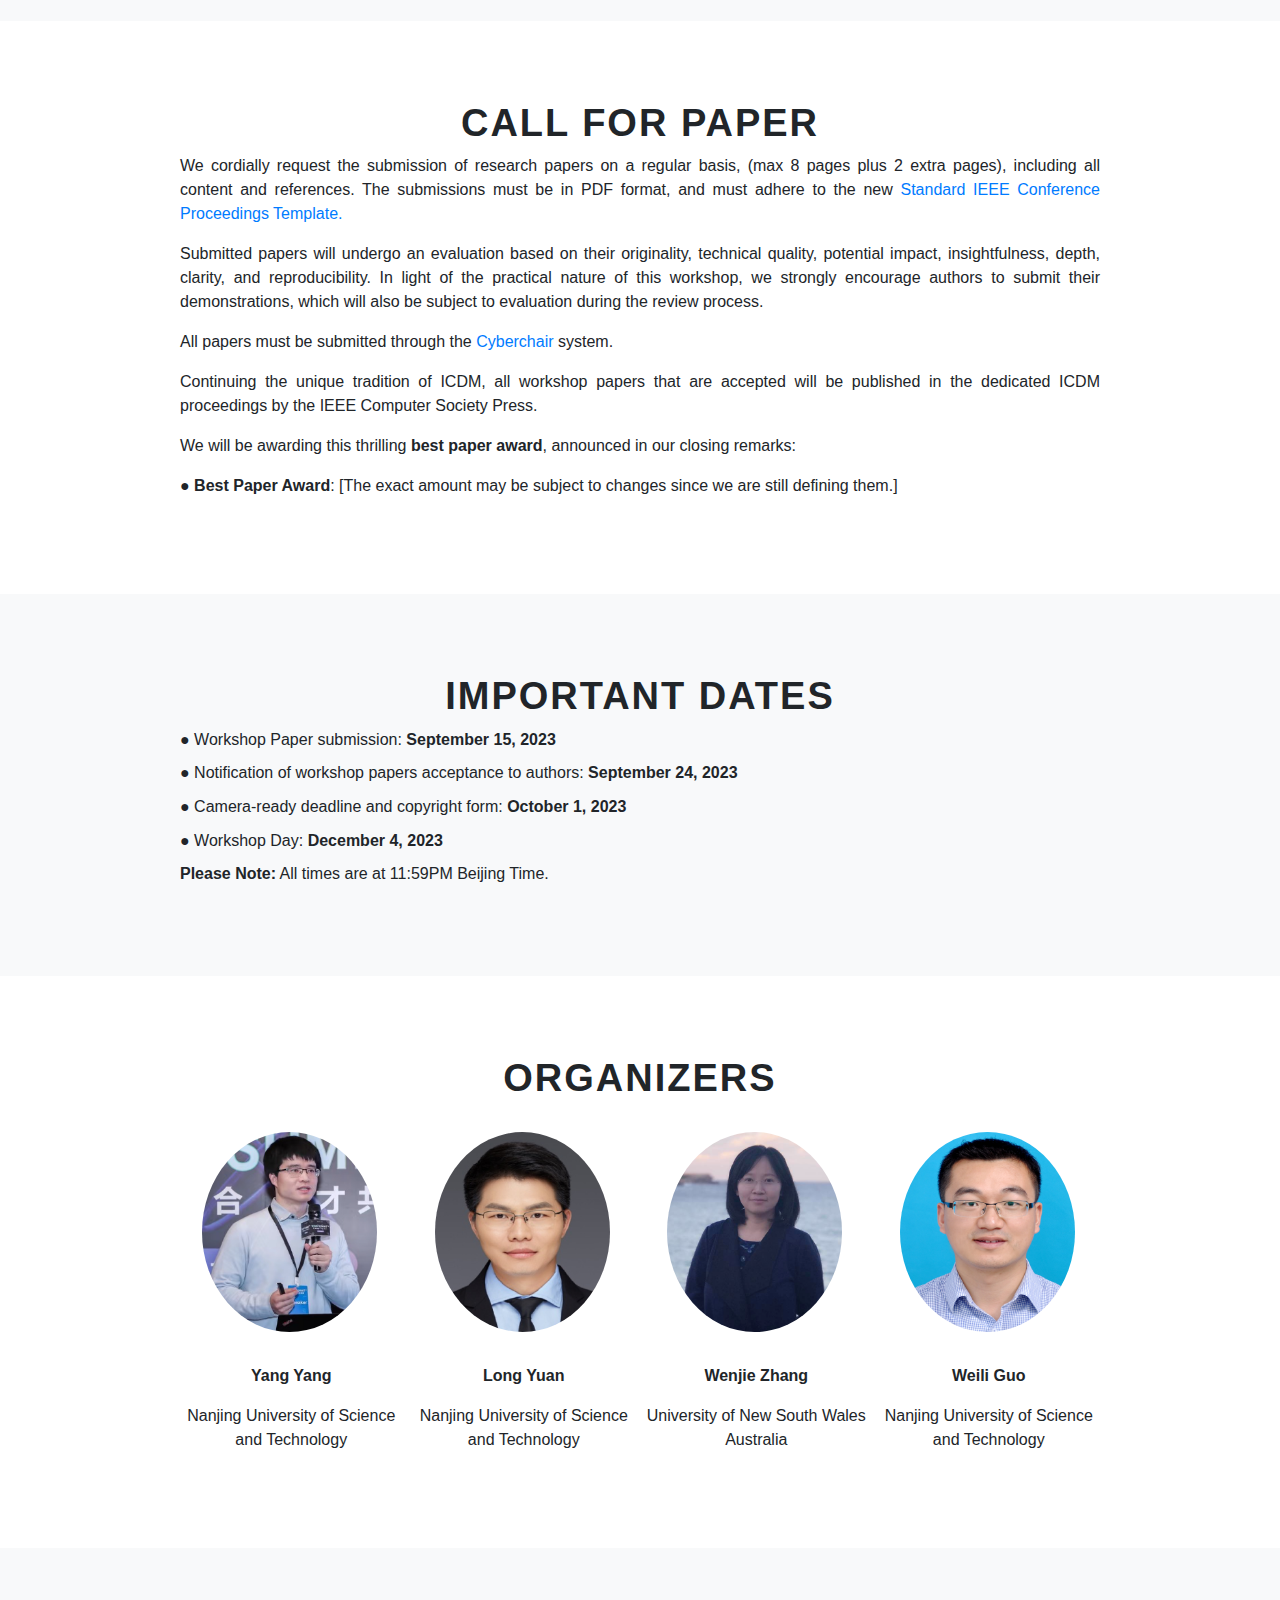
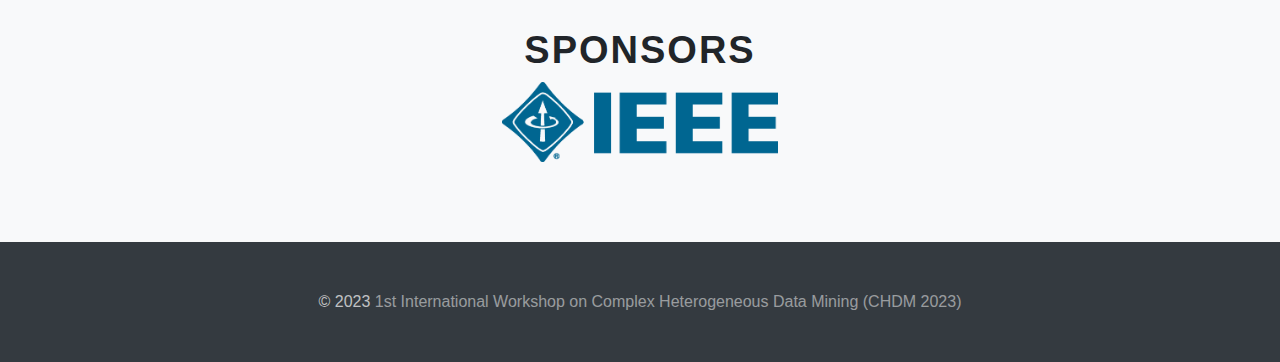
==== commit 302acf36: "Update index.html" ====
--- a/index.html
+++ b/index.html
@@ -155,8 +155,8 @@
             <h2 class="section-title">Important Dates</h2>
             <p class="date">● Workshop Paper submission: <strong>September 15, 2023</strong></p>
             <p class="date">● Notification of workshop papers acceptance to authors: <strong>September 24, 2023</strong></p>
-            <p class="date">● Camera-ready deadline and copyright form: <strong>October 15, 2023</strong></p>
-            <p class="date">● Workshop Day: <strong>December 1, 2023</strong></p>
+            <p class="date">● Camera-ready deadline and copyright form: <strong>October 1, 2023</strong></p>
+            <p class="date">● Workshop Day: <strong>December 4, 2023</strong></p>
             <p class="date"> <strong>Please Note:</strong> All times are at 11:59PM Beijing Time. </p>
           </div>
         </div>
